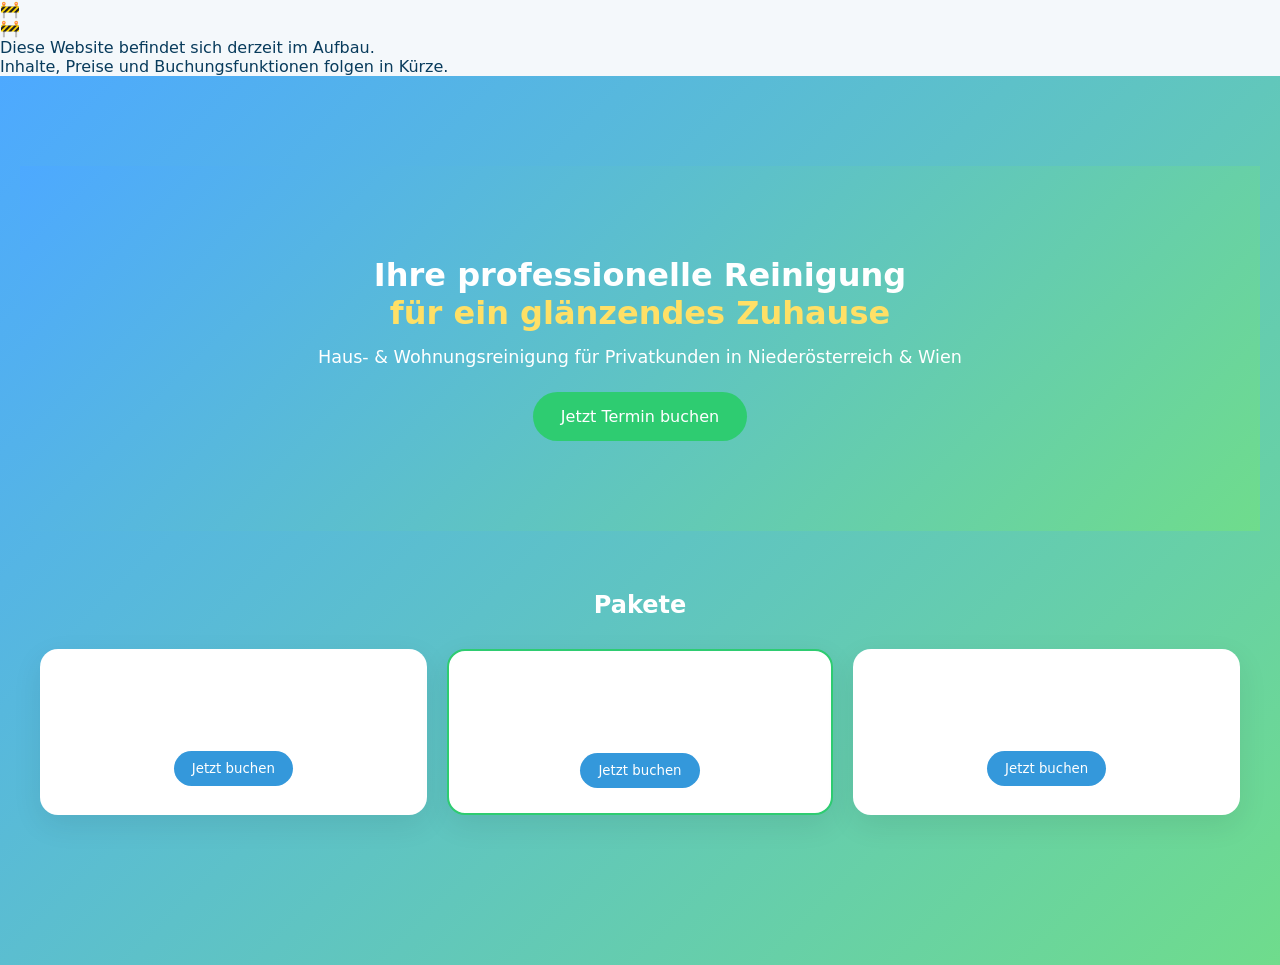
==== index.html @ d12c0590 "index.html aktualisieren" ====
<!DOCTYPE html>
<html lang="de">
<head>
  <meta charset="UTF-8" />
  <meta name="viewport" content="width=device-width, initial-scale=1.0" />
  <title>CleanNest Hausservice e.U.</title>
  <link rel="stylesheet" href="styles.css" />
</head>
<body>

  <div class="construction-wrap">
  <div class="construction-top">
    <div class="beacon">🚧</div>
    <div class="tape"></div>
    <div class="beacon">🚧</div>
  </div>

  <div class="construction-text">
    Diese Website befindet sich derzeit im Aufbau.<br>
    Inhalte, Preise und Buchungsfunktionen folgen in Kürze.
  </div>

  <div class="tape bottom"></div>
</div>

<header class="hero">
<header class="hero">
  <div class="hero-content">
    <h1>Ihre professionelle Reinigung<br><span>für ein glänzendes Zuhause</span></h1>
    <p>Haus- & Wohnungsreinigung für Privatkunden in Niederösterreich & Wien</p>
    <button class="cta" id="bookBtn">Jetzt Termin buchen</button>
  </div>
</header>

<section class="packages">
  <h2>Pakete</h2>

  <div class="package-grid">
    <div class="package-card">
      <h3>Einmalige Reinigung</h3>
      <div class="price">€79</div>
      <button>Jetzt buchen</button>
    </div>

    <div class="package-card highlight">
      <h3>Regelmäßige Reinigung</h3>
      <div class="price">ab €65 / Woche</div>
      <button>Jetzt buchen</button>
    </div>

    <div class="package-card">
      <h3>Intensive Reinigung</h3>
      <div class="price">€139</div>
      <button>Jetzt buchen</button>
    </div>
  </div>
</section>

<script src="app.js"></script>
</body>
</html>
---- styles.css ----
* {
  box-sizing: border-box;
  margin: 0;
  padding: 0;
  font-family: system-ui, -apple-system, BlinkMacSystemFont;
}

body {
  background: #f4f8fb;
  color: #083b5c;
}

.hero {
  background: linear-gradient(135deg, #4da9ff, #6fdc8c);
  padding: 90px 20px;
  text-align: center;
  color: white;
}

.hero h1 {
  font-size: 2rem;
  margin-bottom: 15px;
}

.hero h1 span {
  color: #ffe066;
}

.hero p {
  margin-bottom: 25px;
  font-size: 1.1rem;
}

.cta {
  background: #2ecc71;
  color: white;
  border: none;
  padding: 15px 28px;
  font-size: 1rem;
  border-radius: 30px;
}

.packages {
  padding: 60px 20px;
  text-align: center;
}

.package-grid {
  display: grid;
  grid-template-columns: repeat(auto-fit, minmax(220px, 1fr));
  gap: 20px;
  margin-top: 30px;
}

.package-card {
  background: white;
  border-radius: 18px;
  padding: 25px;
  box-shadow: 0 10px 30px rgba(0,0,0,0.08);
}

.package-card.highlight {
  border: 2px solid #2ecc71;
}

.price {
  font-size: 1.4rem;
  margin: 15px 0;
}

.package-card button {
  background: #3498db;
  color: white;
  border: none;
  padding: 10px 18px;
  border-radius: 20px;
}

.site-notice {
  background: #fff3cd;
  color: #856404;
  text-align: center;
  padding: 12px 16px;
  font-size: 14px;
  font-weight: 500;
}
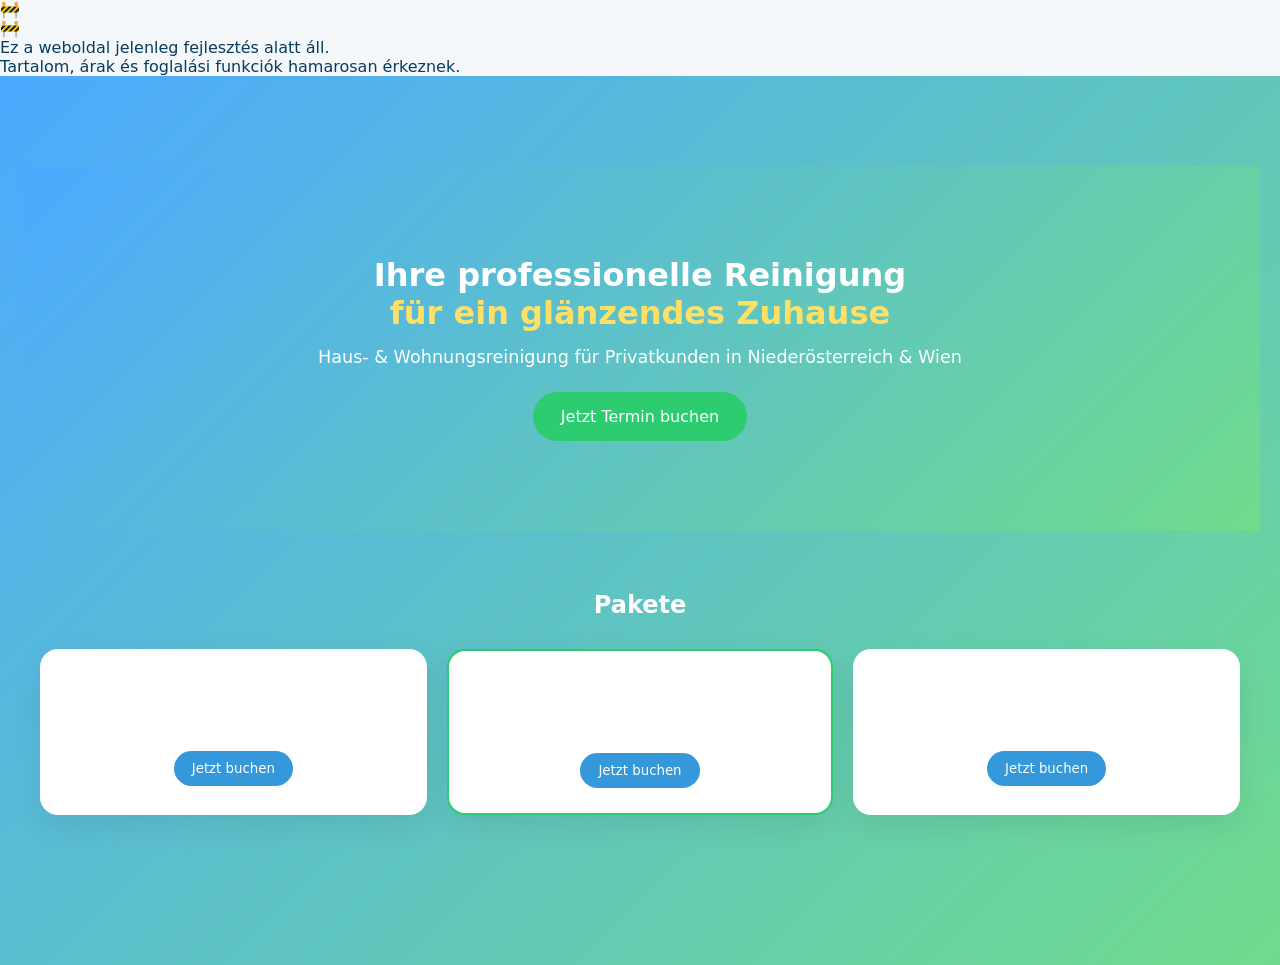
==== commit 4806a53a: "index.html aktualisieren" ====
--- a/index.html
+++ b/index.html
@@ -8,19 +8,19 @@
 </head>
 <body>
 
-  <div class="construction-wrap">
-  <div class="construction-top">
-    <div class="beacon">🚧</div>
-    <div class="tape"></div>
-    <div class="beacon">🚧</div>
+  <div class="cn-buildNotice" role="status" aria-live="polite">
+  <div class="cn-buildNoticeRow">
+    <div class="cn-beacon" aria-hidden="true">🚧</div>
+    <div class="cn-tape" aria-hidden="true"></div>
+    <div class="cn-beacon" aria-hidden="true">🚧</div>
   </div>
 
-  <div class="construction-text">
-    Diese Website befindet sich derzeit im Aufbau.<br>
-    Inhalte, Preise und Buchungsfunktionen folgen in Kürze.
+  <div class="cn-buildNoticeText">
+    Ez a weboldal jelenleg fejlesztés alatt áll.<br />
+    Tartalom, árak és foglalási funkciók hamarosan érkeznek.
   </div>
 
-  <div class="tape bottom"></div>
+  <div class="cn-tape cn-tapeBottom" aria-hidden="true"></div>
 </div>
 
 <header class="hero">
--- a/styles.css
+++ b/styles.css
@@ -76,11 +76,61 @@
   border-radius: 20px;
 }
 
-.site-notice {
-  background: #fff3cd;
-  color: #856404;
+.construction-wrap {
+  margin: 0;
+  padding: 16px 12px;
+  background: #fff8e1;
   text-align: center;
-  padding: 12px 16px;
-  font-size: 14px;
-  font-weight: 500;
+}
+
+.construction-top {
+  display: flex;
+  align-items: center;
+  gap: 12px;
+  justify-content: center;
+  margin-bottom: 8px;
+}
+
+.beacon {
+  width: 64px;
+  height: 64px;
+  border-radius: 50%;
+  background: #c40000;
+  display: flex;
+  align-items: center;
+  justify-content: center;
+  font-size: 30px;
+  animation: pulse 1.4s infinite;
+  box-shadow: 0 0 0 rgba(196,0,0,0.7);
+}
+
+@keyframes pulse {
+  0%   { box-shadow: 0 0 0 0 rgba(196,0,0,0.7); }
+  70%  { box-shadow: 0 0 0 18px rgba(196,0,0,0); }
+  100% { box-shadow: 0 0 0 0 rgba(196,0,0,0); }
+}
+
+.tape {
+  flex: 1;
+  height: 14px;
+  background: repeating-linear-gradient(
+    45deg,
+    #f5c400,
+    #f5c400 12px,
+    #000 12px,
+    #000 24px
+  );
+  border-radius: 4px;
+}
+
+.tape.bottom {
+  margin-top: 10px;
+}
+
+.construction-text {
+  font-size: 15px;
+  font-weight: 600;
+  color: #5a4a00;
+  line-height: 1.4;
+  margin: 6px 0;
 }
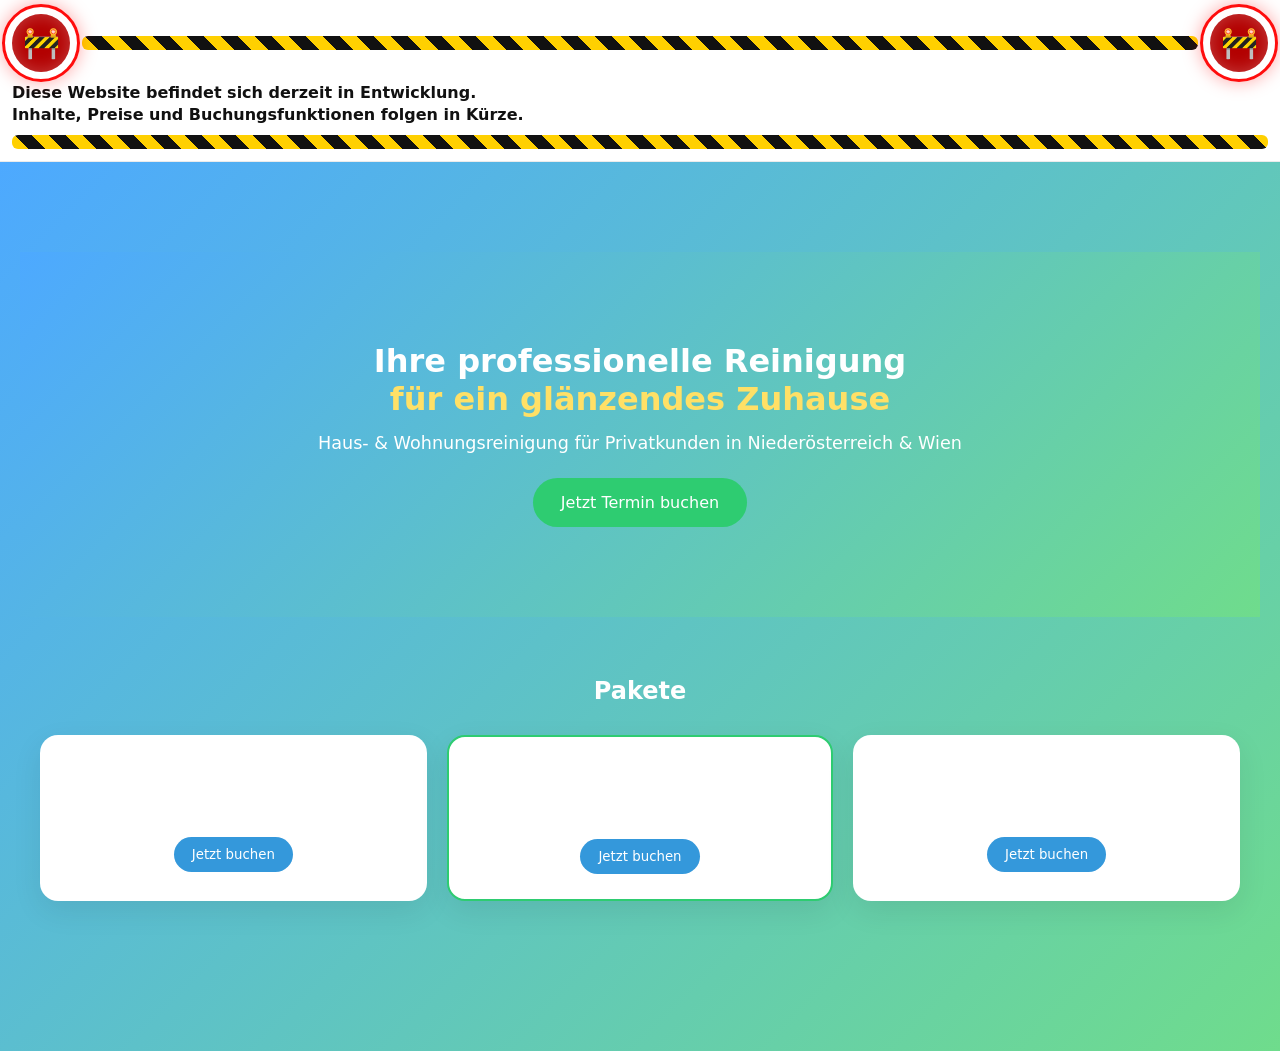
==== commit c83f7c5b: "index.html aktualisieren" ====
--- a/index.html
+++ b/index.html
@@ -16,8 +16,8 @@
   </div>
 
   <div class="cn-buildNoticeText">
-    Ez a weboldal jelenleg fejlesztés alatt áll.<br />
-    Tartalom, árak és foglalási funkciók hamarosan érkeznek.
+    Diese Website befindet sich derzeit in Entwicklung.<br />
+Inhalte, Preise und Buchungsfunktionen folgen in Kürze.
   </div>
 
   <div class="cn-tape cn-tapeBottom" aria-hidden="true"></div>
--- a/styles.css
+++ b/styles.css
@@ -76,61 +76,86 @@
   border-radius: 20px;
 }
 
-.construction-wrap {
-  margin: 0;
-  padding: 16px 12px;
-  background: #fff8e1;
-  text-align: center;
+.cn-buildNotice{
+  width: 100%;
+  padding: 14px 12px 12px;
+  background: #ffffff;
+  border-bottom: 1px solid rgba(0,0,0,.08);
 }
 
-.construction-top {
+.cn-buildNoticeRow{
   display: flex;
   align-items: center;
+  justify-content: space-between;
   gap: 12px;
-  justify-content: center;
-  margin-bottom: 8px;
+  width: 100%;
 }
 
-.beacon {
-  width: 64px;
-  height: 64px;
+.cn-beacon{
+  position: relative;
+  width: 58px;
+  height: 58px;
+  flex: 0 0 58px;
   border-radius: 50%;
-  background: #c40000;
+  background: #b30000;
   display: flex;
   align-items: center;
   justify-content: center;
   font-size: 30px;
-  animation: pulse 1.4s infinite;
-  box-shadow: 0 0 0 rgba(196,0,0,0.7);
+  line-height: 1;
 }
 
-@keyframes pulse {
-  0%   { box-shadow: 0 0 0 0 rgba(196,0,0,0.7); }
-  70%  { box-shadow: 0 0 0 18px rgba(196,0,0,0); }
-  100% { box-shadow: 0 0 0 0 rgba(196,0,0,0); }
+/* piros körbe-körbe villogó gyűrű (mindkét lámpán) */
+.cn-beacon::after{
+  content: "";
+  position: absolute;
+  inset: -10px;
+  border-radius: 999px;
+  border: 3px solid rgba(255, 0, 0, 0.95);
+  box-shadow:
+    0 0 0 0 rgba(255,0,0,.65),
+    0 0 18px rgba(255,0,0,.35);
+  animation: cnRingPulse 1.1s infinite;
 }
 
-.tape {
+/* kis extra ragyogás */
+.cn-beacon::before{
+  content: "";
+  position: absolute;
+  inset: 0;
+  border-radius: 999px;
+  box-shadow: inset 0 0 18px rgba(255,255,255,.25);
+  pointer-events: none;
+}
+
+@keyframes cnRingPulse{
+  0%   { transform: scale(0.88); opacity: 0.35; }
+  45%  { transform: scale(1.06); opacity: 1; }
+  100% { transform: scale(1.22); opacity: 0; }
+}
+
+.cn-tape{
   flex: 1;
   height: 14px;
+  border-radius: 6px;
   background: repeating-linear-gradient(
     45deg,
-    #f5c400,
-    #f5c400 12px,
-    #000 12px,
-    #000 24px
+    #ffd000,
+    #ffd000 12px,
+    #111 12px,
+    #111 24px
   );
-  border-radius: 4px;
 }
 
-.tape.bottom {
+.cn-tapeBottom{
   margin-top: 10px;
 }
 
-.construction-text {
-  font-size: 15px;
-  font-weight: 600;
-  color: #5a4a00;
-  line-height: 1.4;
-  margin: 6px 0;
+.cn-buildNoticeText{
+  margin-top: 10px;
+  text-align: left;
+  font-size: 16px;
+  font-weight: 700;
+  color: #111;
+  line-height: 1.35;
 }
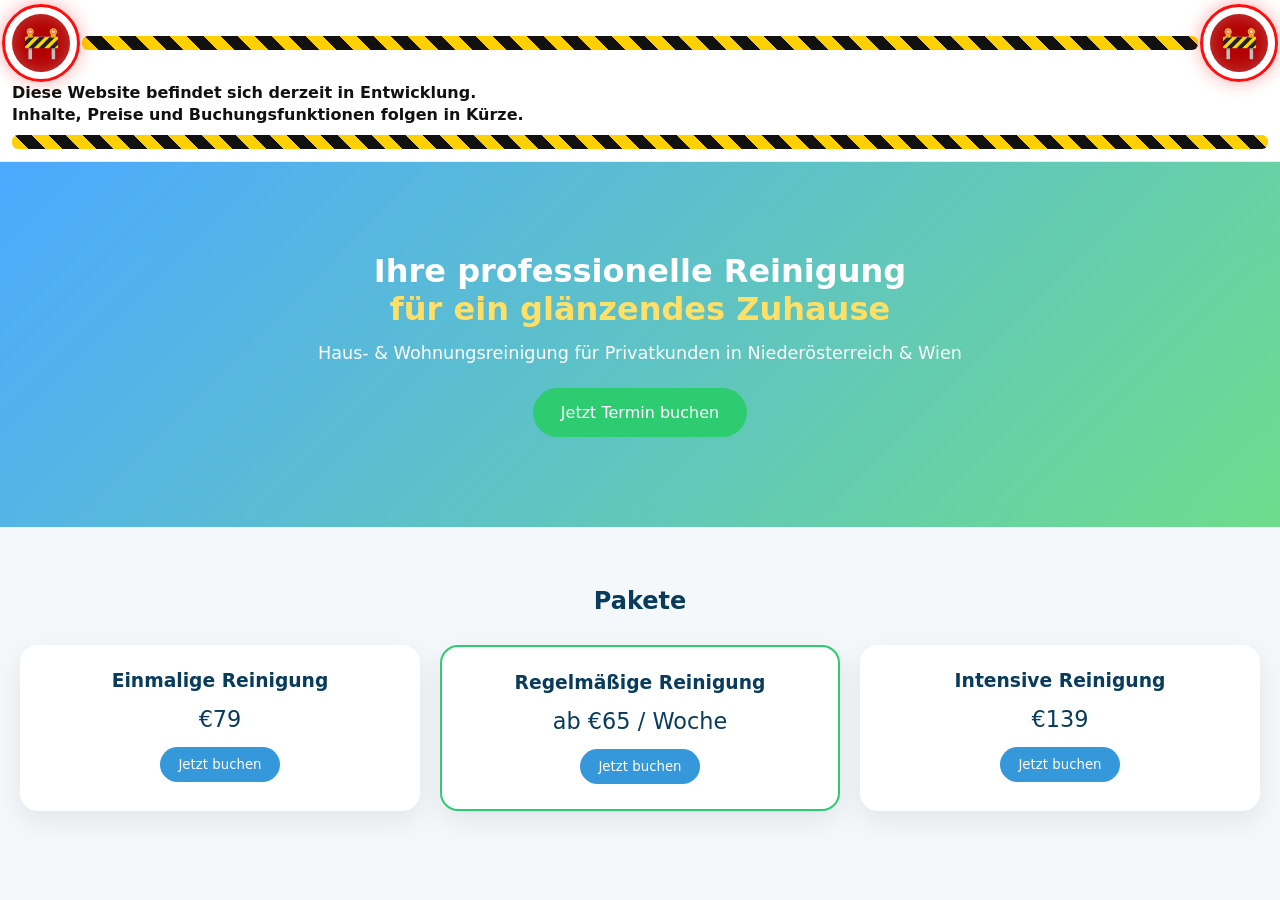
==== commit 2be18bba: "index.html aktualisieren" ====
--- a/index.html
+++ b/index.html
@@ -23,7 +23,6 @@
   <div class="cn-tape cn-tapeBottom" aria-hidden="true"></div>
 </div>
 
-<header class="hero">
 <header class="hero">
   <div class="hero-content">
     <h1>Ihre professionelle Reinigung<br><span>für ein glänzendes Zuhause</span></h1>
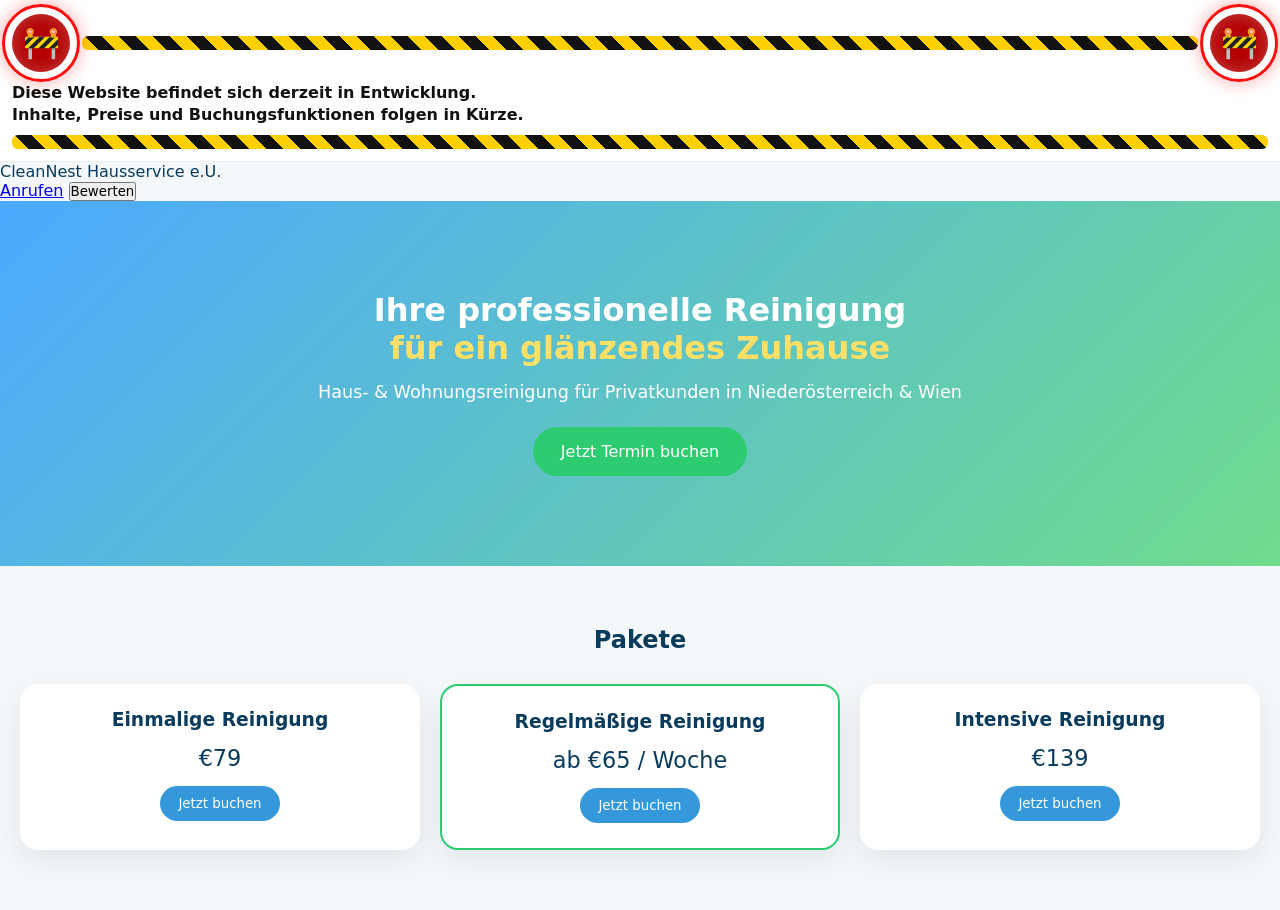
==== commit edf253eb: "index.html aktualisieren" ====
--- a/index.html
+++ b/index.html
@@ -1,3 +1,4 @@
+<!-- FILE: index.html (FULL REPLACE) -->
 <!DOCTYPE html>
 <html lang="de">
 <head>
@@ -9,52 +10,60 @@
 <body>
 
   <div class="cn-buildNotice" role="status" aria-live="polite">
-  <div class="cn-buildNoticeRow">
-    <div class="cn-beacon" aria-hidden="true">🚧</div>
-    <div class="cn-tape" aria-hidden="true"></div>
-    <div class="cn-beacon" aria-hidden="true">🚧</div>
+    <div class="cn-buildNoticeRow">
+      <div class="cn-beacon" aria-hidden="true">🚧</div>
+      <div class="cn-tape" aria-hidden="true"></div>
+      <div class="cn-beacon" aria-hidden="true">🚧</div>
+    </div>
+
+    <div class="cn-buildNoticeText">
+      Diese Website befindet sich derzeit in Entwicklung.<br />
+      Inhalte, Preise und Buchungsfunktionen folgen in Kürze.
+    </div>
+
+    <div class="cn-tape cn-tapeBottom" aria-hidden="true"></div>
   </div>
 
-  <div class="cn-buildNoticeText">
-    Diese Website befindet sich derzeit in Entwicklung.<br />
-Inhalte, Preise und Buchungsfunktionen folgen in Kürze.
+  <div class="topbar">
+    <div class="brand">CleanNest Hausservice e.U.</div>
+    <div class="topbar-actions">
+      <a class="topbar-phone" href="tel:+43XXXXXXXXXX" aria-label="Anrufen">Anrufen</a>
+      <button class="topbar-review" id="reviewBtn" type="button" aria-label="Bewerten">Bewerten</button>
+    </div>
   </div>
 
-  <div class="cn-tape cn-tapeBottom" aria-hidden="true"></div>
-</div>
+  <header class="hero">
+    <div class="hero-content">
+      <h1>Ihre professionelle Reinigung<br><span>für ein glänzendes Zuhause</span></h1>
+      <p>Haus- &amp; Wohnungsreinigung für Privatkunden in Niederösterreich &amp; Wien</p>
+      <button class="cta" id="bookBtn" type="button">Jetzt Termin buchen</button>
+    </div>
+  </header>
 
-<header class="hero">
-  <div class="hero-content">
-    <h1>Ihre professionelle Reinigung<br><span>für ein glänzendes Zuhause</span></h1>
-    <p>Haus- & Wohnungsreinigung für Privatkunden in Niederösterreich & Wien</p>
-    <button class="cta" id="bookBtn">Jetzt Termin buchen</button>
-  </div>
-</header>
+  <section class="packages">
+    <h2>Pakete</h2>
 
-<section class="packages">
-  <h2>Pakete</h2>
+    <div class="package-grid">
+      <div class="package-card">
+        <h3>Einmalige Reinigung</h3>
+        <div class="price">€79</div>
+        <button type="button">Jetzt buchen</button>
+      </div>
 
-  <div class="package-grid">
-    <div class="package-card">
-      <h3>Einmalige Reinigung</h3>
-      <div class="price">€79</div>
-      <button>Jetzt buchen</button>
+      <div class="package-card highlight">
+        <h3>Regelmäßige Reinigung</h3>
+        <div class="price">ab €65 / Woche</div>
+        <button type="button">Jetzt buchen</button>
+      </div>
+
+      <div class="package-card">
+        <h3>Intensive Reinigung</h3>
+        <div class="price">€139</div>
+        <button type="button">Jetzt buchen</button>
+      </div>
     </div>
+  </section>
 
-    <div class="package-card highlight">
-      <h3>Regelmäßige Reinigung</h3>
-      <div class="price">ab €65 / Woche</div>
-      <button>Jetzt buchen</button>
-    </div>
-
-    <div class="package-card">
-      <h3>Intensive Reinigung</h3>
-      <div class="price">€139</div>
-      <button>Jetzt buchen</button>
-    </div>
-  </div>
-</section>
-
-<script src="app.js"></script>
+  <script src="app.js"></script>
 </body>
 </html>
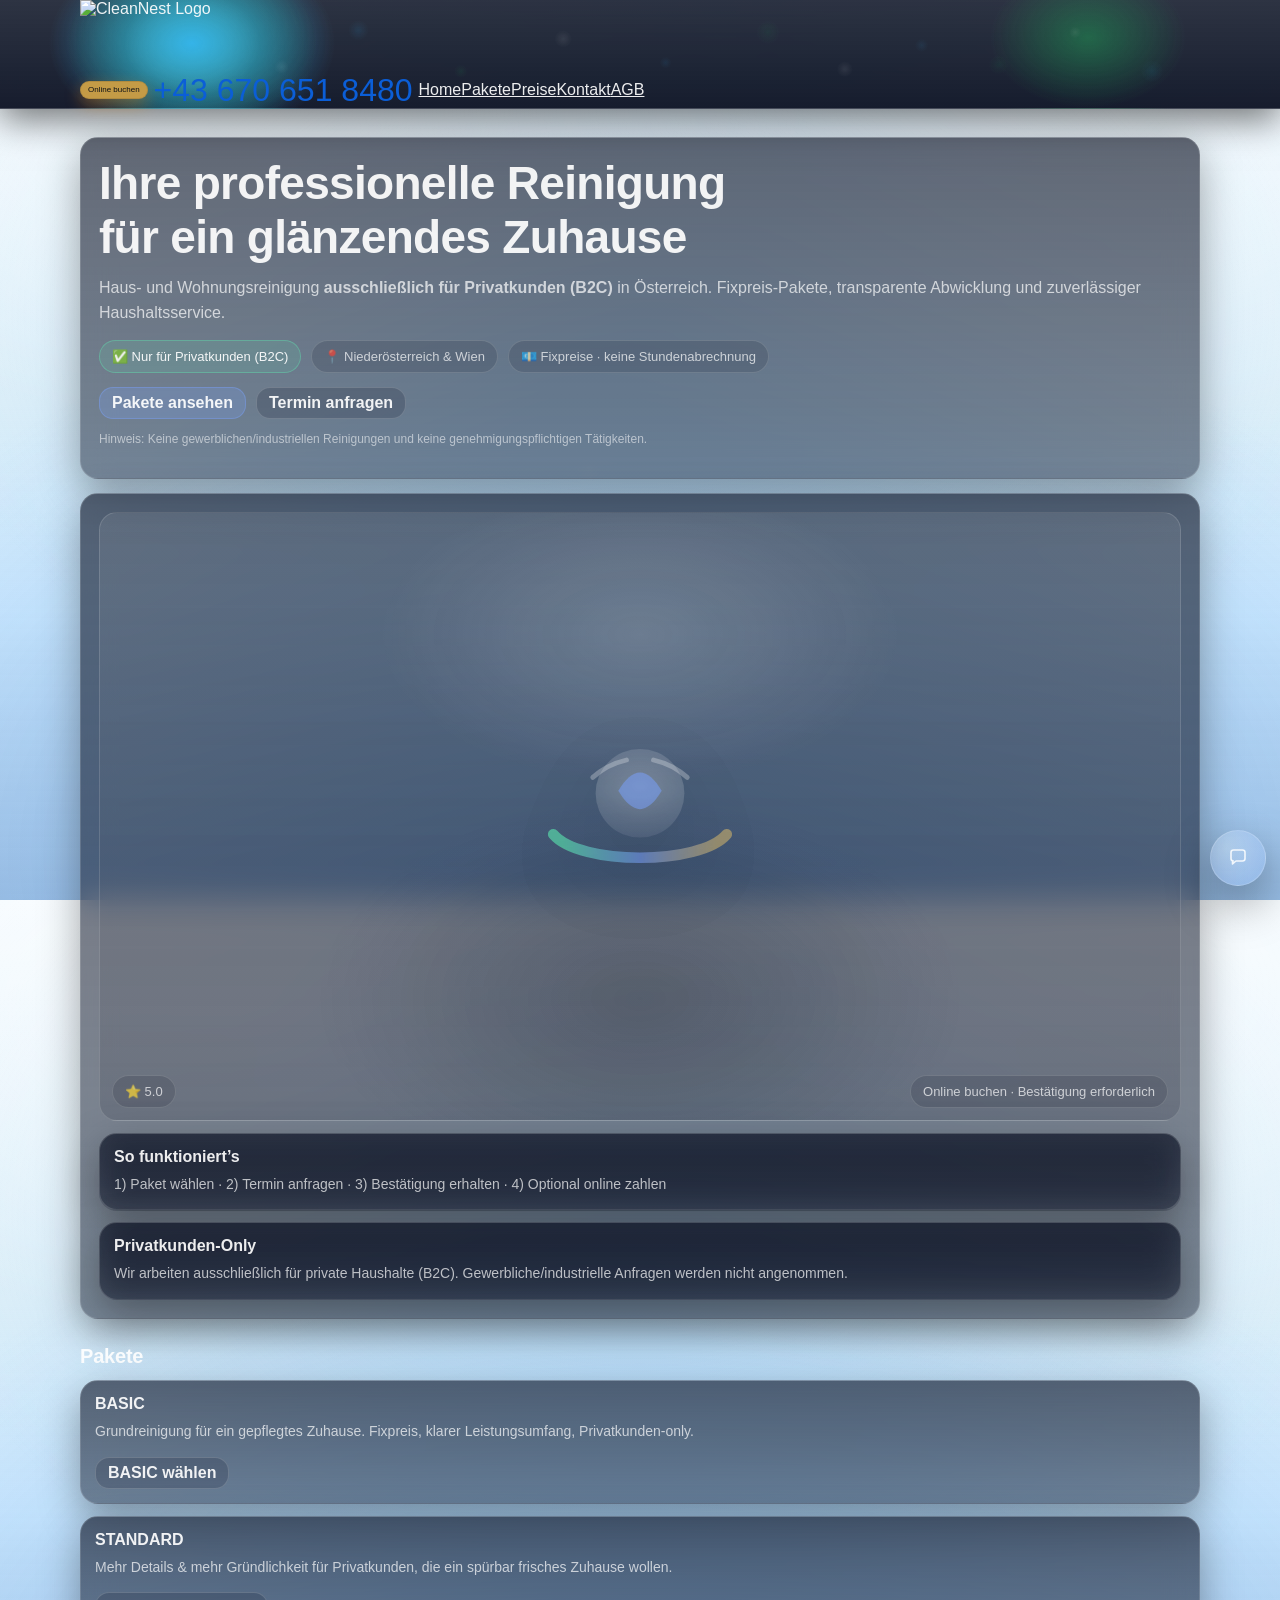
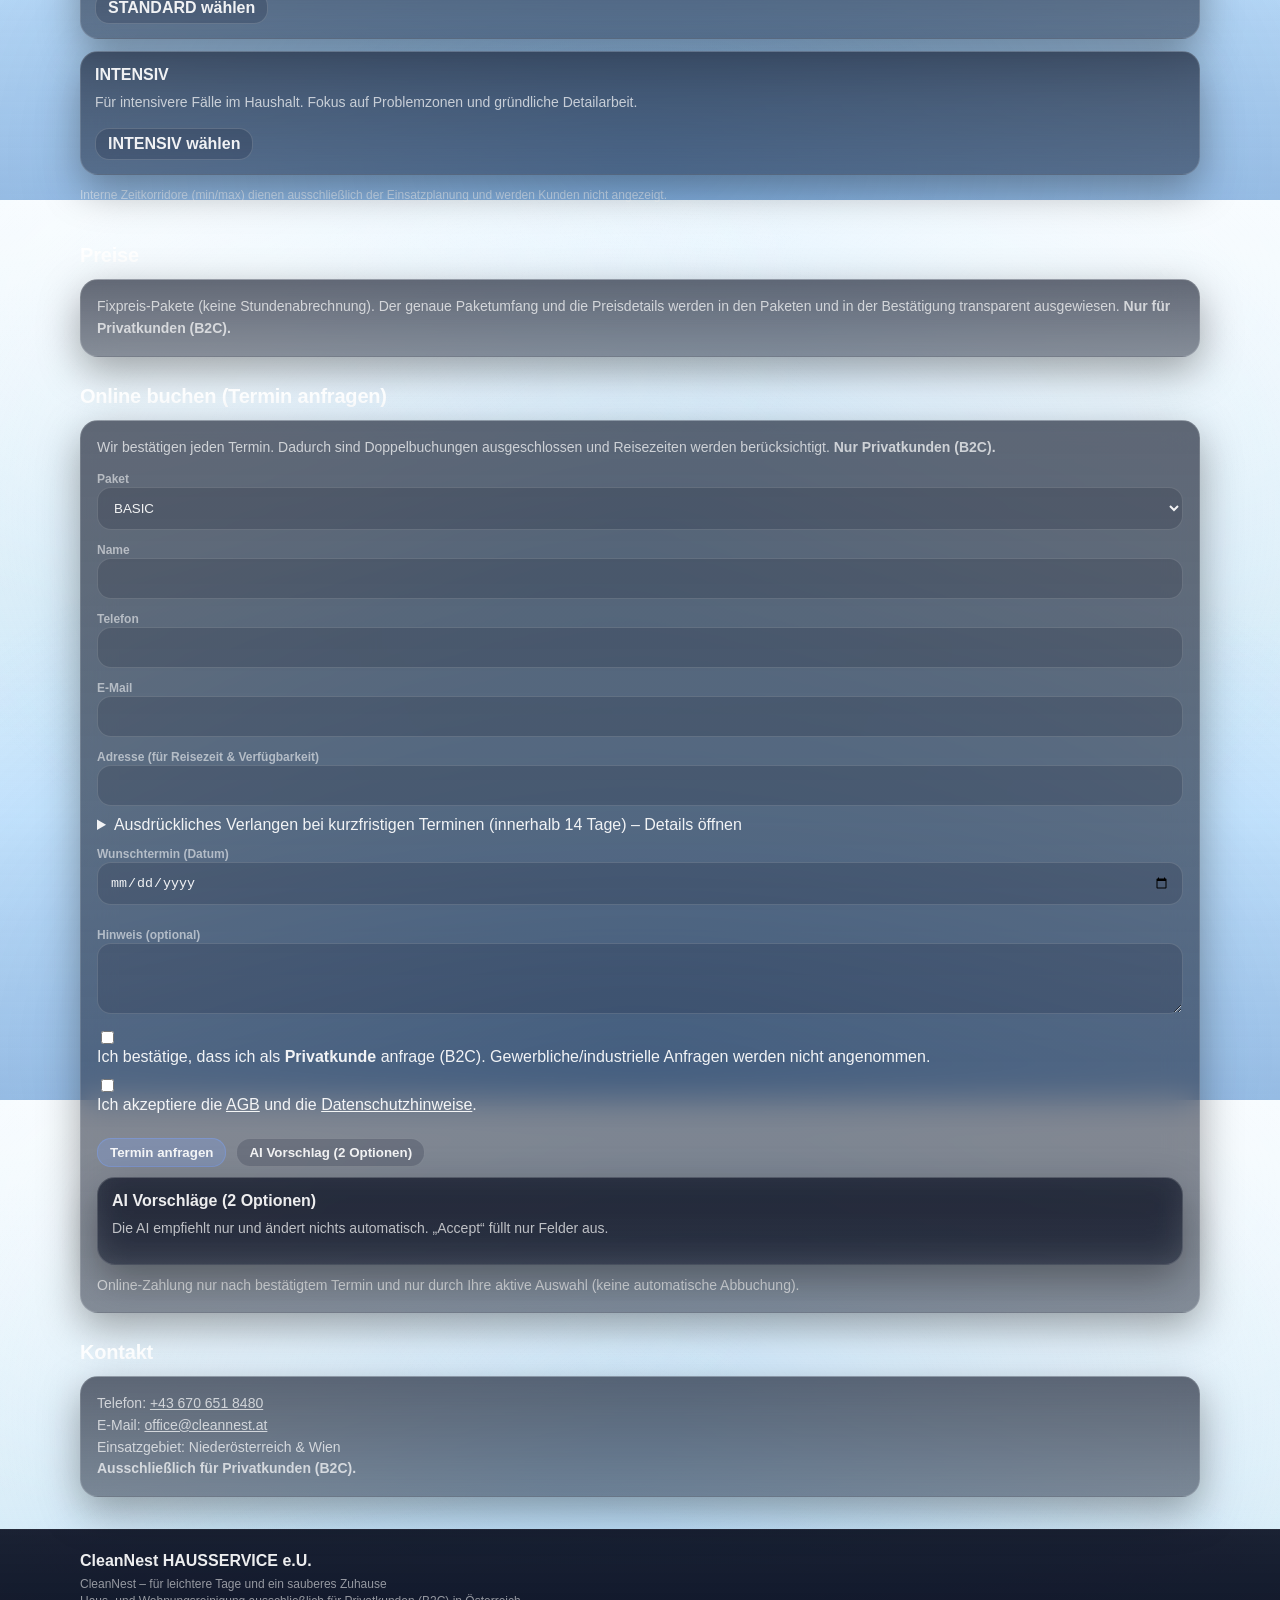
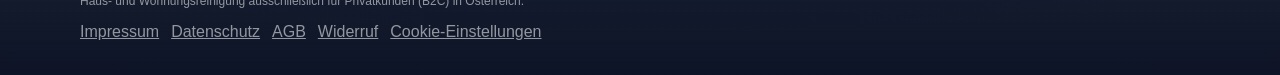
==== commit 9531462c: "index.html erstellen" ====
--- a/index.html
+++ b/index.html
@@ -1,69 +1,1099 @@
-<!-- FILE: index.html (FULL REPLACE) -->
-<!DOCTYPE html>
+<!doctype html>
 <html lang="de">
-<head>
-  <meta charset="UTF-8" />
-  <meta name="viewport" content="width=device-width, initial-scale=1.0" />
-  <title>CleanNest Hausservice e.U.</title>
-  <link rel="stylesheet" href="styles.css" />
-</head>
+  <head>
+  <script 
+  id="cookieyes" 
+  type="text/javascript" 
+  src="https://cdn-cookieyes.com/client_data/bb3beaa883611bba0b8f24974775c5d5/script.js">
+</script>
+
+
+    <meta charset="utf-8" />
+    <meta name="viewport" content="width=device-width, initial-scale=1, maximum-scale=1, user-scalable=no" />
+    <meta name="theme-color" content="#0a1022" />
+    <meta name="color-scheme" content="dark light" />
+
+    <title>CleanNest HAUSSERVICE e.U. – für leichtere Tage und ein sauberes Zuhause</title>
+    <meta
+      name="description"
+      content="CleanNest – professionelle Haus-/Wohnungs-Reinigung ausschließlich für Privatkunden (B2C) in    Österreich. Fixpreis-Pakete, transparente Abwicklung und zuverlässiger Haushaltsservice."
+    />
+
+    <link rel="stylesheet" href="/css/scheduler.css">
+    <!-- Replace these with your real assets -->
+    <link rel="icon" href="/assets/brand/favicon.png" />
+    <link rel="apple-touch-icon" href="/assets/brand/apple-touch-icon.png" />
+    <link rel="stylesheet" href="/css/ui.css?v=1">
+
+<style>
+  :root{
+    /* ===== SKY (kártyán kívüli háttér) ===== */
+    --sky0:#dceef8;   /* alsó világoskék */
+    --sky1:#f5fbff;   /* felső majdnem fehér */
+    --sky2:#9fd4ff;   /* közép kék */
+    --sky3:#2d78c8;   /* mélyebb kék */
+
+    /* ===== TEXT ===== */
+    --tx:rgba(255,255,255,.92);
+    --dim:rgba(255,255,255,.70);
+    --muted:rgba(255,255,255,.55);
+
+    /* ===== CARDS (VISSZA SÖTÉTRE) ===== */
+    --card-glass: rgba(10,16,34,.46);
+    --card-glass2:rgba(10,16,34,.62);
+    --card-brd:rgba(255,255,255,.14);
+
+    /* ===== ACCENTS ===== */
+    --accent:rgba(122,162,255,.95);
+    --good:rgba(93,255,184,.95);
+    --warn:rgba(255,209,102,.95);
+    --bad:rgba(255,107,107,.95);
+
+    --r:18px;
+    --shadow: 0 14px 40px rgba(0,0,0,.35);
+  }
+
+  *{ box-sizing:border-box; }
+  html,body{ height:100%; }
+
+  body{
+    margin:0;
+    color:var(--tx);
+    font-family:-apple-system,BlinkMacSystemFont,"Segoe UI",Roboto,Inter,Helvetica,Arial,sans-serif;
+
+    /* ===== ÉGBOLT (kártyán kívül) ===== */
+    background:
+      radial-gradient(900px 520px at 20% 12%, rgba(255,255,255,.55), transparent 62%),
+      radial-gradient(1100px 620px at 80% 10%, rgba(255,255,255,.42), transparent 64%),
+      radial-gradient(1200px 780px at 50% 35%, rgba(159,212,255,.45), transparent 60%),
+      radial-gradient(1400px 900px at 50% 95%, rgba(45,120,200,.30), transparent 65%),
+      linear-gradient(180deg, var(--sky1) 0%, var(--sky0) 45%, rgba(159,212,255,.55) 68%, rgba(45,120,200,.45) 100%);
+
+    overflow-x:hidden;
+    position:relative;
+  }
+
+  /* ===== Buborékok: csak háttérre (nem kártyára) ===== */
+  body::before{
+    content:"";
+    position:fixed;
+    inset:0;
+    pointer-events:none;
+    z-index:0;
+
+    background:
+      radial-gradient(12px 12px at 12% 22%, rgba(255,255,255,.18), transparent 62%),
+      radial-gradient(18px 18px at 22% 44%, rgba(255,255,255,.16), transparent 62%),
+      radial-gradient(10px 10px at 34% 28%, rgba(255,255,255,.14), transparent 62%),
+      radial-gradient(22px 22px at 46% 52%, rgba(255,255,255,.16), transparent 62%),
+      radial-gradient(14px 14px at 58% 34%, rgba(255,255,255,.14), transparent 62%),
+      radial-gradient(26px 26px at 70% 58%, rgba(255,255,255,.16), transparent 62%),
+      radial-gradient(16px 16px at 82% 30%, rgba(255,255,255,.14), transparent 62%),
+      radial-gradient(20px 20px at 88% 48%, rgba(255,255,255,.15), transparent 62%),
+      radial-gradient(12px 12px at 18% 78%, rgba(255,255,255,.12), transparent 62%),
+      radial-gradient(24px 24px at 74% 82%, rgba(255,255,255,.12), transparent 62%);
+    opacity:.9;
+  }
+
+  /* Oldal tartalom mindig a buborék réteg fölött */
+  .wrap{ width:min(1120px, calc(100% - 32px)); margin:0 auto; position:relative; z-index:1; }
+  a{ color:inherit; }
+
+  /* ===== Glass helpers (KÁRTYÁK SÖTÉTEK) ===== */
+  .glass{
+    background: linear-gradient(180deg, var(--card-glass2), var(--card-glass));
+    border:1px solid var(--card-brd);
+    border-radius: var(--r);
+    backdrop-filter: blur(16px);
+    -webkit-backdrop-filter: blur(16px);
+    box-shadow: var(--shadow);
+    position:relative;
+    z-index:1;
+  }
+
+  .btn{
+    appearance:none;
+    border:1px solid rgba(255,255,255,.16);
+    background: rgba(10,16,34,.18);
+    color:var(--tx);
+    border-radius:14px;
+    padding:6px 12px;
+    font-weight:800;
+    text-decoration:none;
+    display:inline-flex;
+    align-items:center;
+    gap:8px;
+    cursor:pointer;
+  }
+  .btn.primary{
+    background: rgba(122,162,255,.22);
+    border-color: rgba(122,162,255,.38);
+  }
+  .btn.ghost{
+    background: rgba(10,16,34,.14);
+    border-color: rgba(255,255,255,.14);
+  }
+
+  .pill{
+    display:inline-flex;
+    gap:8px;
+    align-items:center;
+    padding:8px 12px;
+    border-radius:999px;
+    border:1px solid rgba(255,255,255,.14);
+    background: rgba(10,16,34,.14);
+    font-size:13px;
+    color:var(--dim);
+    white-space:nowrap;
+  }
+  .pill.strong{
+    color:var(--tx);
+    border-color: rgba(93,255,184,.30);
+    background: rgba(93,255,184,.10);
+  }
+
+  /* Hero */
+  section.hero{ padding:28px 0 12px; }
+  .heroGrid{ display:grid; grid-template-columns: 1fr; gap:14px; }
+  .heroMain{ padding:18px; }
+  .heroSide{ padding:18px; }
+  h1{ margin:0; font-size: clamp(28px, 4.4vw, 46px); letter-spacing:-.7px; }
+  .lead{ margin:12px 0 0; color:var(--dim); font-size:16px; line-height:1.55; }
+  .badgeRow{ display:flex; flex-wrap:wrap; gap:10px; margin-top:14px; }
+  .ctaRow{ display:flex; flex-wrap:wrap; gap:10px; margin-top:14px; }
+
+  /* Big brand orb (no people) */
+  .brandOrb{
+    position:relative;
+    width:100%;
+    aspect-ratio: 16 / 9;
+    border-radius: var(--r);
+    overflow:hidden;
+    border:1px solid rgba(255,255,255,.14);
+    background:
+      radial-gradient(420px 240px at 50% 20%, rgba(255,255,255,.14), transparent 62%),
+      radial-gradient(520px 320px at 50% 80%, rgba(10,16,34,.22), transparent 62%),
+      linear-gradient(180deg, rgba(255,255,255,.08), rgba(10,16,34,.14));
+  }
+  .orbInner{ position:absolute; inset:0; display:flex; align-items:center; justify-content:center; transform: translateY(-6px); }
+  .orbLogo{ width:min(270px, 70%); height:auto; filter: drop-shadow(0 18px 44px rgba(0,0,0,.35)); opacity:.95; }
+  .orbHint{ position:absolute; left:12px; right:12px; bottom:12px; display:flex; justify-content:space-between; gap:10px; flex-wrap:wrap; }
+
+  /* Sections */
+  section.block{ padding:14px 0; }
+  .h2{ margin:0 0 12px; font-size:20px; letter-spacing:-.2px; }
+  .grid3{ display:grid; grid-template-columns: 1fr; gap:12px; }
+  .card{ padding:14px; }
+  .card h3{ margin:0 0 8px; font-size:16px; }
+  .card p{ margin:0; color:var(--dim); font-size:14px; line-height:1.55; }
+  .note{ color:var(--muted); font-size:12px; line-height:1.45; }
+
+  /* Booking */
+  form label{ display:block; }
+  .field{
+    width:100%;
+    padding:12px;
+    border-radius:14px;
+    border:1px solid rgba(255,255,255,.14);
+    background: rgba(10,16,34,.16);
+    color:var(--tx);
+    outline:none;
+  }
+  .field:focus{ border-color: rgba(122,162,255,.45); box-shadow: 0 0 0 3px rgba(122,162,255,.14); }
+  .formGrid{ display:grid; grid-template-columns: 1fr; gap:10px; }
+
+  /* Footer */
+  footer{ margin-top:18px; padding:22px 0 34px; border-top:1px solid rgba(255,255,255,.10); }
+  .footGrid{ display:grid; grid-template-columns: 1fr; gap:12px; }
+  .legalLinks{ display:flex; flex-wrap:wrap; gap:12px; color:var(--muted); }
+  .legalLinks a{ color:var(--muted); text-decoration: underline; }
+
+         /* Chat orb */
+.chatOrb{
+  position:fixed;
+  right:14px;
+  bottom:14px;
+  width:56px;
+  height:56px;
+  border-radius:999px;
+  border:1px solid rgba(255,255,255,.18);
+  background: radial-gradient(circle at 30% 30%, rgba(255,255,255,.22), rgba(122,162,255,.18));
+  box-shadow: 0 18px 46px rgba(0,0,0,.38);
+  display:flex;
+  align-items:center;
+  justify-content:center;
+  z-index:80;
+  cursor:pointer;
+}
+.chatOrb svg{ opacity:.95; }
+.chatSheetScrim{
+  position:fixed; inset:0;
+  background: rgba(0,0,0,.55);
+  backdrop-filter: blur(10px);
+  -webkit-backdrop-filter: blur(10px);
+  display:none;
+  z-index:85;
+}
+.chatSheet{
+  position:fixed;
+  left:12px; right:12px; bottom:12px;
+  height:min(70vh, 560px);
+  display:none;
+  z-index:90;
+  padding:12px;
+}
+.chatHead{
+  display:flex; justify-content:space-between; align-items:center;
+  gap:10px; padding:10px 10px 12px;
+}
+.chatTitle{ font-weight:900; }
+.chatBody{
+  height: calc(100% - 56px);
+  display:flex; flex-direction:column;
+  gap:10px;
+  padding:0 10px 10px;
+}
+.chatLog{
+  flex:1;
+  overflow:auto;
+  border:1px solid rgba(255,255,255,.10);
+  border-radius:16px;
+  background: rgba(255,255,255,.04);
+  padding:10px;
+}
+.msg{ margin:0 0 8px; color:var(--dim); font-size:13px; line-height:1.45; }
+.chatInputRow{ display:flex; gap:10px; }
+.chatInputRow input{ flex:1; }
+
+  /* ===== TOPBAR (BAL LOGO + KÖZÉP IKON + JOBB TELEFON + ONLINE BUCHEN) ===== */
+header.topbar{
+position: sticky;
+top: 0;
+z-index: 50;
+border-bottom: 1px solid rgba(0,0,0,.08);
+background:
+radial-gradient(1200px 500px at 50% -20%, rgba(255,255,255,.85), transparent 60%),
+radial-gradient(900px 420px at 15% 20%, rgba(230,244,255,.95), transparent 60%),
+radial-gradient(900px 420px at 85% 15%, rgba(200,232,250,.90), transparent 60%),
+linear-gradient(180deg, #F5FBFF 0%, #D7ECF8 55%, #B9D9EE 100%);
+backdrop-filter: none;
+-webkit-backdrop-filter: none;
+box-shadow:
+0 14px 30px rgba(0,0,0,.18),
+0 4px 8px rgba(0,0,0,.08);
+}
+
+header.topbar .topbarWrap{
+width:100%;
+margin:0;
+padding: 2px 0 2px 2px;
+}
+
+.toprow{
+position: relative;
+height: 72px;
+padding: 10px 0;
+isolation: isolate;
+display: flex;
+align-items: center;
+}
+
+.brand{
+position: absolute;
+left: -16px;
+top: 50%;
+transform: translateY(-50%);
+z-index: 6;
+display: inline-flex;
+align-items: center;
+text-decoration: none;
+min-width: 0;
+}
+
+@media (min-width: 900px){
+  header.topbar .topbarWrap{
+    width:min(1120px, calc(100% - 32px));
+    margin:0 auto;
+    padding: 2px 0;
+  }
+  .brand{
+    left: 0;
+  }
+}
+
+.brandLogoSmall{
+height: clamp(65px, 10vw, 76px);
+width: auto;
+display: block;
+}
+
+.heroBanner{
+position: absolute;
+left: 50%;
+transform: translateX(-50%);
+top: -38px;
+width: clamp(220px, 42vw, 420px);
+height: auto;
+pointer-events: none;
+z-index: 4;
+}
+
+header.topbar .actions{
+position: relative;
+margin-left:auto;
+display:inline-flex;
+align-items:center;
+gap:6px;
+white-space:nowrap;
+}
+
+.phoneLink{
+display: inline-flex;
+align-items: center;
+gap: 8px;
+text-decoration: none;
+white-space: nowrap;
+}
+
+header.topbar .phoneNum{
+color:#0B5ED7;
+font-weight:400;
+letter-spacing:0;
+font-size:32px;
+line-height:1;
+}
+
+header.topbar .btn.primary.topbarCta{
+background:#C49B46;
+color:#0f1216;
+border:1px solid rgba(0,0,0,.10);
+box-shadow: 0 6px 16px rgba(255,140,0,.35);
+height:18px;
+padding:0 7px;
+border-radius: 10px;
+font-size: 8px;
+font-weight: 400;
+line-height: 1;
+}
+
+@media (max-width:420px){
+.heroBanner{
+width: 220px;
+max-width: 100%;
+top: -32px;
+}
+
+header.topbar .actions{
+display: grid;
+gap: 4px;
+align-items: start;
+justify-items: start;
+transform: translateY(6px);
+z-index: 10;
+}
+
+header.topbar .btn.primary.topbarCta{
+  align-self: start;
+  justify-self: end;
+  width: max-content;
+}
+
+header.topbar .phoneNum{
+font-size: 14px;
+font-weight: 500;
+}
+
+.brandLogoSmall{
+height: 107px;
+margin-left: 8px; 
+}
+
+/* ===== MOBILE: MENU LEFT + ACTIONS DOWN TOGETHER ===== */
+header.topbar .actions{
+position:absolute;
+right:12px;
+bottom:10px;
+margin-left:0;
+}
+
+#cnHamb{
+position:absolute;
+right:20px;
+bottom:43px;
+}
+}
+
+/* ===== MOBILE MENU OVERLAY (FIXED) ===== */
+.mobileMenuScrim{
+  position: fixed;
+  inset: 0;
+  display: none;
+  z-index: 120;
+  background: rgba(0,0,0,.55);
+  backdrop-filter: blur(10px);
+  -webkit-backdrop-filter: blur(10px);
+}
+
+.mobileMenu{
+  position: fixed;
+  left: 12px;
+  right: 12px;
+  top: 88px;                 /* header alatt */
+  max-height: calc(100vh - 110px);
+  overflow: auto;
+  display: none;
+  z-index: 130;
+}
+
+.mobileMenu .row{
+  display: grid;
+  gap: 10px;
+}
+
+.mobileMenu a{
+  display: flex;
+  align-items: center;
+  justify-content: space-between;
+  padding: 12px 12px;
+  border-radius: 14px;
+  text-decoration: none;
+  border: 1px solid rgba(255,255,255,.12);
+  background: rgba(10,16,34,.14);
+}
+       /* ===== VISUAL DARKEN PATCH ===== */
+ header.topbar{
+  background:
+    radial-gradient(220px 150px at 15% 40%, rgba(52,183,255,.85), transparent 65%),
+    radial-gradient(180px 130px at 15% 40%, rgba(31,174,91,.70), transparent 70%),
+    radial-gradient(90px 70px at 15% 40%, rgba(255,255,255,.35), transparent 75%),
+
+    radial-gradient(10px 10px at 22% 62%, rgba(255,255,255,.10), transparent 70%),
+    radial-gradient(14px 14px at 28% 28%, rgba(52,183,255,.10), transparent 72%),
+    radial-gradient(9px 9px at 36% 66%, rgba(31,174,91,.09), transparent 72%),
+    radial-gradient(12px 12px at 44% 36%, rgba(255,255,255,.08), transparent 72%),
+    radial-gradient(8px 8px at 52% 58%, rgba(52,183,255,.08), transparent 72%),
+    radial-gradient(16px 16px at 60% 30%, rgba(31,174,91,.08), transparent 74%),
+    radial-gradient(11px 11px at 66% 64%, rgba(255,255,255,.08), transparent 72%),
+    radial-gradient(9px 9px at 72% 42%, rgba(52,183,255,.08), transparent 72%),
+    radial-gradient(13px 13px at 78% 60%, rgba(31,174,91,.08), transparent 74%),
+    radial-gradient(8px 8px at 84% 30%, rgba(255,255,255,.07), transparent 72%),
+    radial-gradient(15px 15px at 90% 66%, rgba(52,183,255,.07), transparent 74%),
+
+    radial-gradient(140px 100px at 85% 35%, rgba(31,174,91,.45), transparent 70%),
+    linear-gradient(180deg, rgba(10,16,34,.85), rgba(10,16,34,.95));
+
+  backdrop-filter: blur(14px) saturate(140%);
+  -webkit-backdrop-filter: blur(14px) saturate(140%);
+  border-bottom: 1px solid rgba(255,255,255,.12);
+  box-shadow: 0 10px 35px rgba(0,0,0,.55);
+}
+
+footer{
+  background: linear-gradient(
+    to bottom,
+    rgba(10,16,34,.92),
+    rgba(10,16,34,.98)
+  );
+}
+
+/* subtle attention effect – phone only */
+header.topbar .phoneNum{
+  animation: phoneBreath 3.2s ease-in-out infinite;
+}
+
+@keyframes phoneBreath{
+  0%   { opacity: .65; }
+  50%  { opacity: 1; }
+  100% { opacity: .65; }
+}
+
+nav.desktopNav{ display:none; }
+
+@media (min-width: 900px){
+
+  /* DESKTOP: header ugyanarra a középső konténerre zár, mint .wrap */
+  header.topbar .topbarWrap{
+    width:min(1120px, calc(100% - 32px));
+    margin:0 auto;
+    padding: 2px 0;
+    position: relative;
+  }
+
+  /* desktopon ne lógjon ki a logo */
+  .brand{ left: 0; }
+
+  /* desktop nav látszik, hamburger eltűnik */
+  nav.desktopNav{ display:flex; }
+  .hamb{ display:none; }
+
+  /* PC-n is mobil-tükör (1 oszlop) */
+  .heroGrid{ grid-template-columns: 1fr; }
+  .grid3{ grid-template-columns: 1fr; }
+  .footGrid{ grid-template-columns: 1fr; align-items:start; }
+}
+
+html{ scroll-behavior:smooth; }
+
+</style>
+   </head>
+
 <body>
-
-  <div class="cn-buildNotice" role="status" aria-live="polite">
-    <div class="cn-buildNoticeRow">
-      <div class="cn-beacon" aria-hidden="true">🚧</div>
-      <div class="cn-tape" aria-hidden="true"></div>
-      <div class="cn-beacon" aria-hidden="true">🚧</div>
+  <header class="topbar">
+    <div class="topbarWrap">
+      <div class="toprow">
+        <!-- BAL: feliratos logo (nagyobb) -->
+        <a class="brand" href="#home" aria-label="CleanNest Startseite">
+          <img src="/assets/brand/logo.png" class="brandLogoSmall" alt="CleanNest Logo" />
+        </a>
+          <button class="btn hamb" id="cnHamb" type="button" aria-label="Menü öffnen">
+            Menü
+          </button>
+        </div>
+        
+        <!-- KÖZÉP: nagy ikon (felirat nélkül) -->
+        <img src="/assets/brand/logo-icon.png" class="heroBanner" alt="CleanNest Icon" />
+
+        <!-- JOBB: telefonszám (ikon nélkül, kék) + Online buchen + hamburger -->
+        <div class="actions">
+        
+         <a class="btn primary topbarCta" href="#buchung" aria-label="Online buchen">
+           Online buchen
+         </a>
+       
+             <a class="phoneLink" href="tel:+436706518480" aria-label="Telefon">
+          <span class="phoneNum">+43 670 651 8480</span>
+          </a>
+          
+        <nav class="desktopNav" aria-label="Hauptnavigation">
+        <a href="#home">Home</a>
+        <a href="#pakete">Pakete</a>
+        <a href="#preise">Preise</a>
+        <a href="#kontakt">Kontakt</a>
+        <a href="/agb.html">AGB</a>
+      </nav>
+        </div>
+     </div>
+  </header>
+
+ 
+     <!-- Mobile Menu -->
+  <div class="mobileMenuScrim" id="cnMenuScrim"></div>
+  <div class="mobileMenu glass" id="cnMenu" role="dialog" aria-label="Menü">
+    <div class="row">
+      <a href="#home" data-closemenu="1">Home <span style="opacity:.7">›</span></a>
+      <a href="#pakete" data-closemenu="1">Pakete <span style="opacity:.7">›</span></a>
+      <a href="#preise" data-closemenu="1">Preise <span style="opacity:.7">›</span></a>
+      <a href="#kontakt" data-closemenu="1">Kontakt <span style="opacity:.7">›</span></a>
+      <a href="/impressum.html">Impressum <span style="opacity:.7">›</span></a>
+      <a href="/datenschutz.html">Datenschutz <span style="opacity:.7">›</span></a>
+      <a href="/agb.html">AGB <span style="opacity:.7">›</span></a>
     </div>
-
-    <div class="cn-buildNoticeText">
-      Diese Website befindet sich derzeit in Entwicklung.<br />
-      Inhalte, Preise und Buchungsfunktionen folgen in Kürze.
+    <div style="height:10px"></div>
+    <button class="btn" id="cnMenuClose" type="button" style="width:100%; justify-content:center;">Schließen</button>
+  </div>
+
+     <main id="home">
+    <section class="hero">
+      <div class="wrap">
+        <div class="heroGrid">
+          <div class="heroMain glass">
+            <h1>Ihre professionelle Reinigung<br/>für ein glänzendes Zuhause</h1>
+            <p class="lead">
+              Haus- und Wohnungsreinigung <strong>ausschließlich für Privatkunden (B2C)</strong> in Österreich.
+              Fixpreis-Pakete, transparente Abwicklung und zuverlässiger Haushaltsservice.
+            </p>
+
+            <div class="badgeRow" aria-label="Hinweise">
+              <span class="pill strong">✅ Nur für Privatkunden (B2C)</span>
+              <span class="pill">📍 Niederösterreich &amp; Wien</span>
+              <span class="pill">💶 Fixpreise · keine Stundenabrechnung</span>
+            </div>
+
+            <div class="ctaRow">
+              <a class="btn primary" href="#pakete">Pakete ansehen</a>
+              <a class="btn" href="#buchung">Termin anfragen</a>
+            </div>
+
+            <p class="note" style="margin-top:12px;">
+              Hinweis: Keine gewerblichen/industriellen Reinigungen und keine genehmigungspflichtigen Tätigkeiten.
+            </p>
+          </div>
+
+          <aside class="heroSide glass" aria-label="Brand-Bereich">
+            <div class="brandOrb" aria-label="CleanNest Symbol">
+              <div class="orbInner">
+                <!-- NO PEOPLE. Replace with an abstract package/brand SVG if desired -->
+                <svg class="orbLogo" viewBox="0 0 560 320" fill="none" xmlns="http://www.w3.org/2000/svg" aria-hidden="true">
+                  <defs>
+                    <radialGradient id="g1" cx="0" cy="0" r="1" gradientUnits="userSpaceOnUse" gradientTransform="translate(280 110) rotate(90) scale(150 220)">
+                      <stop stop-color="rgba(255,255,255,.28)"/>
+                      <stop offset="1" stop-color="rgba(255,255,255,0)"/>
+                    </radialGradient>
+                    <linearGradient id="g2" x1="120" y1="230" x2="440" y2="230" gradientUnits="userSpaceOnUse">
+                      <stop stop-color="rgba(93,255,184,.55)"/>
+                      <stop offset="0.5" stop-color="rgba(122,162,255,.55)"/>
+                      <stop offset="1" stop-color="rgba(255,209,102,.45)"/>
+                    </linearGradient>
+                  </defs>
+                  <path d="M100 210c55 65 305 65 360 0" stroke="url(#g2)" stroke-width="22" stroke-linecap="round"/>
+                  <circle cx="280" cy="125" r="92" fill="url(#g1)"/>
+                  <path d="M235 120c14-24 30-38 45-38s31 14 45 38c-14 24-30 38-45 38s-31-14-45-38Z" fill="rgba(122,162,255,.55)"/>
+                  <path d="M182 92c20-18 44-30 70-36" stroke="rgba(255,255,255,.28)" stroke-width="10" stroke-linecap="round"/>
+                  <path d="M378 92c-20-18-44-30-70-36" stroke="rgba(255,255,255,.28)" stroke-width="10" stroke-linecap="round"/>
+                </svg>
+              </div>
+              <div class="orbHint">
+                <span class="pill">⭐ 5.0</span>
+                <span class="pill">Online buchen · Bestätigung erforderlich</span>
+              </div>
+            </div>
+
+            <div style="height:12px"></div>
+
+            <div class="glass card" style="padding:14px;">
+              <h3>So funktioniert’s</h3>
+              <p>1) Paket wählen · 2) Termin anfragen · 3) Bestätigung erhalten · 4) Optional online zahlen</p>
+            </div>
+
+            <div style="height:12px"></div>
+
+            <div class="glass card" style="padding:14px;">
+              <h3>Privatkunden-Only</h3>
+              <p>Wir arbeiten ausschließlich für private Haushalte (B2C). Gewerbliche/industrielle Anfragen werden nicht angenommen.</p>
+            </div>
+          </aside>
+        </div>
+      </div>
+    </section>
+
+    <section id="pakete" class="block">
+      <div class="wrap">
+        <h2 class="h2">Pakete</h2>
+        <div class="grid3" role="list" aria-label="Pakete">
+          <article class="glass card" role="listitem">
+            <h3>BASIC</h3>
+            <p>Grundreinigung für ein gepflegtes Zuhause. Fixpreis, klarer Leistungsumfang, Privatkunden-only.</p>
+            <div class="ctaRow">
+              <a class="btn" href="#buchung" data-pack="basic">BASIC wählen</a>
+            </div>
+          </article>
+
+          <article class="glass card" role="listitem">
+            <h3>STANDARD</h3>
+            <p>Mehr Details &amp; mehr Gründlichkeit für Privatkunden, die ein spürbar frisches Zuhause wollen.</p>
+            <div class="ctaRow">
+              <a class="btn" href="#buchung" data-pack="standard">STANDARD wählen</a>
+            </div>
+          </article>
+
+          <article class="glass card" role="listitem">
+            <h3>INTENSIV</h3>
+            <p>Für intensivere Fälle im Haushalt. Fokus auf Problemzonen und gründliche Detailarbeit.</p>
+            <div class="ctaRow">
+              <a class="btn" href="#buchung" data-pack="intensiv">INTENSIV wählen</a>
+            </div>
+          </article>
+        </div>
+
+        <p class="note" style="margin-top:12px;">
+          Interne Zeitkorridore (min/max) dienen ausschließlich der Einsatzplanung und werden Kunden nicht angezeigt.
+        </p>
+      </div>
+    </section>
+
+    <section id="preise" class="block">
+      <div class="wrap">
+        <h2 class="h2">Preise</h2>
+        <div class="glass card" style="padding:16px;">
+          <p style="margin:0; color:var(--dim); line-height:1.55;">
+            Fixpreis-Pakete (keine Stundenabrechnung). Der genaue Paketumfang und die Preisdetails werden in den Paketen und in der Bestätigung transparent ausgewiesen.
+            <strong>Nur für Privatkunden (B2C).</strong>
+          </p>
+        </div>
+      </div>
+    </section>
+
+    <section id="buchung" class="block">
+      <div class="wrap">
+        <h2 class="h2">Online buchen (Termin anfragen)</h2>
+
+        <div class="glass card" style="padding:16px;">
+          <p style="margin:0 0 10px; color:var(--dim); line-height:1.55;">
+            Wir bestätigen jeden Termin. Dadurch sind Doppelbuchungen ausgeschlossen und Reisezeiten werden berücksichtigt.
+            <strong>Nur Privatkunden (B2C).</strong>
+          </p>
+
+          <form id="cnBookingForm" autocomplete="on">
+            <div class="formGrid">
+              <label>
+                <span style="font-size:12px; color:var(--muted); font-weight:900;">Paket</span>
+                <select class="field" id="cnPack" name="pack">
+                  <option value="basic">BASIC</option>
+                  <option value="standard">STANDARD</option>
+                  <option value="intensiv">INTENSIV</option>
+                </select>
+              </label>
+
+              <label>
+                <span style="font-size:12px; color:var(--muted); font-weight:900;">Name</span>
+                <input class="field" id="cnName" name="name" required />
+              </label>
+
+              <label>
+                <span style="font-size:12px; color:var(--muted); font-weight:900;">Telefon</span>
+                <input class="field" id="cnPhone" name="phone" inputmode="tel" required />
+              </label>
+
+                 <label>
+              <span style="font-size:12px; color:var(--muted); font-weight:900;">E-Mail</span>
+                <input class="field" id="cnEmail" name="email" type="email" autocomplete="email" required />
+                </label>
+             
+              <label>
+                <span style="font-size:12px; color:var(--muted); font-weight:900;">Adresse (für Reisezeit &amp; Verfügbarkeit)</span>
+                <input class="field" id="cnAddress" name="address" required />
+              </label>
+
+              <!-- 14 Tage (FAGG) – Info (aufklappbar) + Pflicht-Lesen + Ja/Nein + Timestamp -->
+      <div class="cn-consent14d" id="cnConsent14dBlock">
+      <details class="cn-consent14d__details">
+      <summary class="cn-consent14d__summary">
+      Ausdrückliches Verlangen bei kurzfristigen Terminen (innerhalb 14 Tage) – Details öffnen
+    </summary>
+
+    <div class="cn-consent14d__box">
+      <div class="cn-consent14d__text">
+        Wenn Sie einen Termin innerhalb der nächsten 14 Tage wünschen, benötigen wir Ihr ausdrückliches Verlangen,
+        dass wir mit der Dienstleistung vor Ablauf der gesetzlichen Widerrufsfrist beginnen.
+        Ohne dieses ausdrückliche Verlangen kommt keine verbindliche Buchung zustande.
+        <div style="margin-top:10px;">
+          <a href="/widerruf-14tage.html" target="_blank" rel="noopener">
+            Gesetzliche Details lesen (FAGG – 14 Tage)
+          </a>
+        </div>
+      </div>
+
+      <label class="cn-consent14d__choice" style="margin-top:10px;">
+        <input id="cnConsent14dRead" type="checkbox">
+        <span>Ich habe die Informationen gelesen und verstanden.</span>
+      </label>
+
+      <div class="cn-consent14d__choices" role="group" aria-label="Ausdrückliches Verlangen innerhalb 14 Tage">
+        <label class="cn-consent14d__choice">
+          <input id="cnConsent14dYes" type="radio" name="consent_14d_choice" value="yes">
+          <span>Ja, ich verlange ausdrücklich die Ausführung der Dienstleistung vor Ablauf der 14-tägigen Widerrufsfrist.</span>
+        </label>
+
+        <label class="cn-consent14d__choice">
+          <input id="cnConsent14dNo" type="radio" name="consent_14d_choice" value="no">
+          <span>Nein</span>
+        </label>
+      </div>
+
+          <label class="cn-consent14d__choice" style="margin-top:10px;">
+          <input id="cnConsent14dLoss" type="checkbox">
+           <span>Ich nehme zur Kenntnis, dass ich mein Widerrufsrecht verliere, sobald die Dienstleistung           vollständig erbracht wurde.</span>
+            </label>
+
+           <input id="consent_14d_loss_at" name="consent_14d_loss_at" type="hidden" value="">
+    
+      <!-- Hidden: kompatibilis marad a jelenlegi feldolgozással -->
+      <input id="consent_14d" name="consent_14d" type="checkbox" value="1" hidden>
+      <input id="consent_14d_at" name="consent_14d_at" type="hidden" value="">
+      <input id="consent_14d_read_at" name="consent_14d_read_at" type="hidden" value="">
     </div>
-
-    <div class="cn-tape cn-tapeBottom" aria-hidden="true"></div>
+  </details>
+</div>
+           
+               <label>
+                <span style="font-size:12px; color:var(--muted); font-weight:900;">Wunschtermin (Datum)</span>
+                <input class="field" id="cnDate" name="date" type="date" required />
+              </label>
+
+              <div id="cnSchedulerHost"></div>
+              <input type="hidden" id="cnStart" name="start" />
+
+              <label>
+                <span style="font-size:12px; color:var(--muted); font-weight:900;">Hinweis (optional)</span>
+                <textarea class="field" id="cnNote" name="note" rows="3"></textarea>
+              </label>
+
+              <div class="checkRow">
+                <input id="cnB2C" type="checkbox" required />
+                <div>
+                  Ich bestätige, dass ich als <strong>Privatkunde</strong> anfrage (B2C). Gewerbliche/industrielle Anfragen werden nicht angenommen.
+                </div>
+              </div>
+
+              <div class="checkRow">
+                <input id="cnLegal" type="checkbox" required />
+                <div>
+                  Ich akzeptiere die <a href="/agb.html">AGB</a> und die <a href="/datenschutz.html">Datenschutzhinweise</a>.
+                </div>
+              </div>
+
+              <div class="ctaRow">
+                <button class="btn primary" id="cnSubmit" type="submit">Termin anfragen</button>
+                <button class="btn" id="cnAiSuggest" type="button">AI Vorschlag (2 Optionen)</button>
+              </div>
+
+              <div class="glass card aiPanel" id="cnAiPanel" style="padding:14px;">
+                <h3 style="margin:0 0 8px;">AI Vorschläge (2 Optionen)</h3>
+                <p class="note" style="margin:0 0 10px;">
+                  Die AI empfiehlt nur und ändert nichts automatisch. „Accept“ füllt nur Felder aus.
+                </p>
+                <div id="cnAiOptions" style="display:grid; gap:10px;"></div>
+              </div>
+
+              <p class="note" style="margin:0;">
+                Online-Zahlung nur nach bestätigtem Termin und nur durch Ihre aktive Auswahl (keine automatische Abbuchung).
+              </p>
+            </div>
+          </form>
+        </div>
+      </div>
+    </section>
+
+    <section id="kontakt" class="block">
+      <div class="wrap">
+        <h2 class="h2">Kontakt</h2>
+        <div class="glass card" style="padding:16px;">
+          <p style="margin:0; color:var(--dim); line-height:1.55;">
+            Telefon: <a href="tel:+436706518480">+43 670 651 8480</a><br/>
+            E-Mail: <a href="mailto:office@cleannest.at">office@cleannest.at</a><br/>
+            Einsatzgebiet: Niederösterreich &amp; Wien<br/>
+            <strong>Ausschließlich für Privatkunden (B2C).</strong>
+          </p>
+        </div>
+      </div>
+    </section>
+
+    <footer>
+      <div class="wrap">
+        <div class="footGrid">
+          <div>
+            <div style="font-weight:900;">CleanNest HAUSSERVICE e.U.</div>
+            <div class="note" style="margin-top:6px;">
+              CleanNest – für leichtere Tage und ein sauberes Zuhause<br/>
+              Haus- und Wohnungsreinigung ausschließlich für Privatkunden (B2C) in Österreich.
+            </div>
+          </div>
+          <div class="legalLinks" aria-label="Rechtliches">
+            <a href="/impressum.html">Impressum</a>
+            <a href="/datenschutz.html">Datenschutz</a>
+            <a href="/agb.html">AGB</a>
+            <a href="/widerruf.html">Widerruf</a>
+            <a href="/cookies.html">Cookie-Einstellungen</a>
+          </div>
+        </div>
+      </div>
+    </footer>
+  </main>
+
+  <!-- Chat orb + sheet (demo UI only, no sending) -->
+  <div class="chatOrb" id="cnChatOrb" aria-label="Chat öffnen">
+    <svg width="24" height="24" viewBox="0 0 24 24" fill="none" aria-hidden="true">
+      <path d="M5 6.5C5 5.12 6.12 4 7.5 4h9C17.88 4 19 5.12 19 6.5v6C19 13.88 17.88 15 16.5 15H10l-3.5 3v-3H7.5C6.12 15 5 13.88 5 12.5v-6Z" stroke="rgba(255,255,255,.9)" stroke-width="1.6" stroke-linejoin="round"/>
+    </svg>
   </div>
-
-  <div class="topbar">
-    <div class="brand">CleanNest Hausservice e.U.</div>
-    <div class="topbar-actions">
-      <a class="topbar-phone" href="tel:+43XXXXXXXXXX" aria-label="Anrufen">Anrufen</a>
-      <button class="topbar-review" id="reviewBtn" type="button" aria-label="Bewerten">Bewerten</button>
+  <div class="chatSheetScrim" id="cnChatScrim"></div>
+  <div class="chatSheet glass" id="cnChatSheet" role="dialog" aria-label="Chat">
+    <div class="chatHead">
+      <div class="chatTitle">Chat (Demo)</div>
+      <button class="btn" id="cnChatClose" type="button">Schließen</button>
+    </div>
+    <div class="chatBody">
+      <div class="chatLog" id="cnChatLog">
+        <p class="msg"><strong>System:</strong> Chat ist ein Demo-UI. Keine automatische Antwort und kein Versand.</p>
+      </div>
+      <div class="chatInputRow">
+        <input class="field" id="cnChatInput" placeholder="Nachricht schreiben…" />
+        <button class="btn primary" id="cnChatSend" type="button">Senden</button>
+      </div>
     </div>
   </div>
 
-  <header class="hero">
-    <div class="hero-content">
-      <h1>Ihre professionelle Reinigung<br><span>für ein glänzendes Zuhause</span></h1>
-      <p>Haus- &amp; Wohnungsreinigung für Privatkunden in Niederösterreich &amp; Wien</p>
-      <button class="cta" id="bookBtn" type="button">Jetzt Termin buchen</button>
-    </div>
-  </header>
-
-  <section class="packages">
-    <h2>Pakete</h2>
-
-    <div class="package-grid">
-      <div class="package-card">
-        <h3>Einmalige Reinigung</h3>
-        <div class="price">€79</div>
-        <button type="button">Jetzt buchen</button>
-      </div>
-
-      <div class="package-card highlight">
-        <h3>Regelmäßige Reinigung</h3>
-        <div class="price">ab €65 / Woche</div>
-        <button type="button">Jetzt buchen</button>
-      </div>
-
-      <div class="package-card">
-        <h3>Intensive Reinigung</h3>
-        <div class="price">€139</div>
-        <button type="button">Jetzt buchen</button>
-      </div>
-    </div>
-  </section>
-
-  <script src="app.js"></script>
+  <script>
+   
+      (function(){
+        "use strict";
+
+        function $(id){ return document.getElementById(id); }
+         
+         function _cnLock(){
+        if(!window.__CN_LOCK) window.__CN_LOCK={n:0,prev:""};
+        var s=window.__CN_LOCK;
+        if(s.n===0) s.prev=document.body.style.overflow||"";
+         s.n++;
+       document.body.style.overflow="hidden";
+}
+        function _cnUnlock(){
+        if(!window.__CN_LOCK) window.__CN_LOCK={n:0,prev:""};
+        var s=window.__CN_LOCK;
+        if(s.n>0) s.n--;
+        if(s.n===0) document.body.style.overflow=s.prev||"";
+}          
+
+           // Mobile menu
+        var hamb = $("cnHamb");
+        var scrim = $("cnMenuScrim");
+        var menu = $("cnMenu");
+        var closeBtn = $("cnMenuClose");
+
+        function openMenu(){
+        if(scrim) scrim.style.display="block";
+       if(menu) menu.style.display="block";
+      _cnLock();
+    }
+       function closeMenu(){
+       if(scrim) scrim.style.display="none";
+      if(menu) menu.style.display="none";
+     _cnUnlock();
+       }
+        if (hamb) hamb.addEventListener("click", openMenu);
+        if (scrim) scrim.addEventListener("click", closeMenu);
+        if (closeBtn) closeBtn.addEventListener("click", closeMenu);
+        if (menu){
+          menu.addEventListener("click", function(e){
+            var a = e.target && e.target.closest ? e.target.closest("a[data-closemenu='1']") : null;
+            if (a) closeMenu();
+          });
+        }
+
+        // Pack buttons -> preselect
+        document.addEventListener("click", function(e){
+          var a = e.target && e.target.closest ? e.target.closest("a[data-pack]") : null;
+          if (!a) return;
+          var v = a.getAttribute("data-pack") || "";
+          var sel = $("cnPack");
+          if (sel && v) sel.value = v;
+        });
+
+        // AI panel (exactly 2 suggestions; accept fills only)
+        var aiBtn = $("cnAiSuggest");
+        var aiPanel = $("cnAiPanel");
+        var aiOptions = $("cnAiOptions");
+
+        function renderAi(){
+          if (!aiPanel || !aiOptions) return;
+          aiOptions.innerHTML = "";
+
+          var packSel = $("cnPack");
+          var pack = packSel ? packSel.value : "basic";
+
+          var s1 = {
+            tag: "Wettbewerbsfähig",
+            cls: "good",
+            text: "Empfehlung für einen schnellen, preisbewussten Ablauf. Termin bleibt nur als Anfrage bis zur Bestätigung.",
+            note: "Wettbewerbsfähige Option gewünscht. Bitte bestätigen Sie den Termin."
+          };
+          var s2 = {
+            tag: "Sicher",
+            cls: "warn",
+            text: "Empfehlung mit mehr Puffer für Reisezeit und Planbarkeit. Reduziert Risiko von Verzögerungen.",
+            note: "Sichere Option (mit Puffer) gewünscht. Bitte bestätigen Sie den Termin."
+          };
+
+          [s1,s2].forEach(function(s, idx){
+            var box = document.createElement("div");
+            box.className = "aiOpt";
+            box.innerHTML =
+              '<div class="top">' +
+                '<span class="tag ' + s.cls + '">' + s.tag + '</span>' +
+                '<button class="btn primary" type="button" data-accept="'+idx+'">Accept</button>' +
+              '</div>' +
+              '<p>' + s.text + '</p>' +
+              '<p class="note" style="margin:10px 0 0;">Paket: <strong>' + String(pack).toUpperCase() + '</strong> · AI ändert nichts automatisch.</p>';
+            aiOptions.appendChild(box);
+          });
+
+          aiPanel.style.display = "block";
+          aiPanel.scrollIntoView({ behavior: "smooth", block: "start" });
+        }
+
+        if (aiBtn) aiBtn.addEventListener("click", renderAi);
+
+        if (aiOptions){
+          aiOptions.addEventListener("click", function(e){
+            var btn = e.target && e.target.closest ? e.target.closest("button[data-accept]") : null;
+            if (!btn) return;
+
+            var idx = Number(btn.getAttribute("data-accept"));
+            var note = $("cnNote");
+            if (!note) return;
+
+            if (idx === 0){
+              note.value = "Wettbewerbsfähige Option gewünscht. Bitte bestätigen Sie den Termin.";
+            } else {
+              note.value = "Sichere Option (mit Puffer) gewünscht. Bitte bestätigen Sie den Termin.";
+            }
+          });
+        }
+
+                // Chat demo
+        var chatOrb = $("cnChatOrb");
+        var chatScrim = $("cnChatScrim");
+        var chatSheet = $("cnChatSheet");
+        var chatClose = $("cnChatClose");
+        var chatSend = $("cnChatSend");
+        var chatInput = $("cnChatInput");
+        var chatLog = $("cnChatLog");
+
+        function openChat(){
+       if(chatScrim) chatScrim.style.display="block";
+       if(chatSheet) chatSheet.style.display="block";
+       _cnLock();
+       if(chatInput) chatInput.focus();
+   }
+       function closeChat(){
+      if(chatScrim) chatScrim.style.display="none";
+     if(chatSheet) chatSheet.style.display="none";
+      _cnUnlock();
+}
+
+        if (chatOrb) chatOrb.addEventListener("click", openChat);
+        if (chatScrim) chatScrim.addEventListener("click", closeChat);
+        if (chatClose) chatClose.addEventListener("click", closeChat);
+
+        function appendMsg(txt){
+          if (!chatLog) return;
+          var p = document.createElement("p");
+          p.className = "msg";
+          p.textContent = txt;
+          chatLog.appendChild(p);
+          chatLog.scrollTop = chatLog.scrollHeight;
+        }
+
+        if (chatSend){
+          chatSend.addEventListener("click", function(){
+            var v = chatInput ? String(chatInput.value || "").trim() : "";
+            if (!v) return;
+            appendMsg("Sie: " + v);
+            appendMsg("System: Demo-Chat. Kein Versand, keine automatische Antwort.");
+            if (chatInput) chatInput.value = "";
+          });
+        }
+
+    // Scheduler mount (loaded later)
+        window.__CN_SCHED_BOOT = function(){
+          var host = $("cnSchedulerHost");
+          if (!host) return;
+          if (window.CN_SCHED && typeof window.CN_SCHED.mount === "function") {
+            try { window.CN_SCHED.mount("cnSchedulerHost"); } catch (e) {}
+          }
+        };
+      })();
+    </script>
+
+     <script src="/js/scheduler.js" onload="window.__CN_SCHED_BOOT && window.__CN_SCHED_BOOT()"></script>
+     <script src="/js/ui.js"></script>
+     <script src="/js/form-submit.js"></script>
+       
+  <script>
+(function(){
+ "use strict";
+})();
+</script>
+
 </body>
 </html>
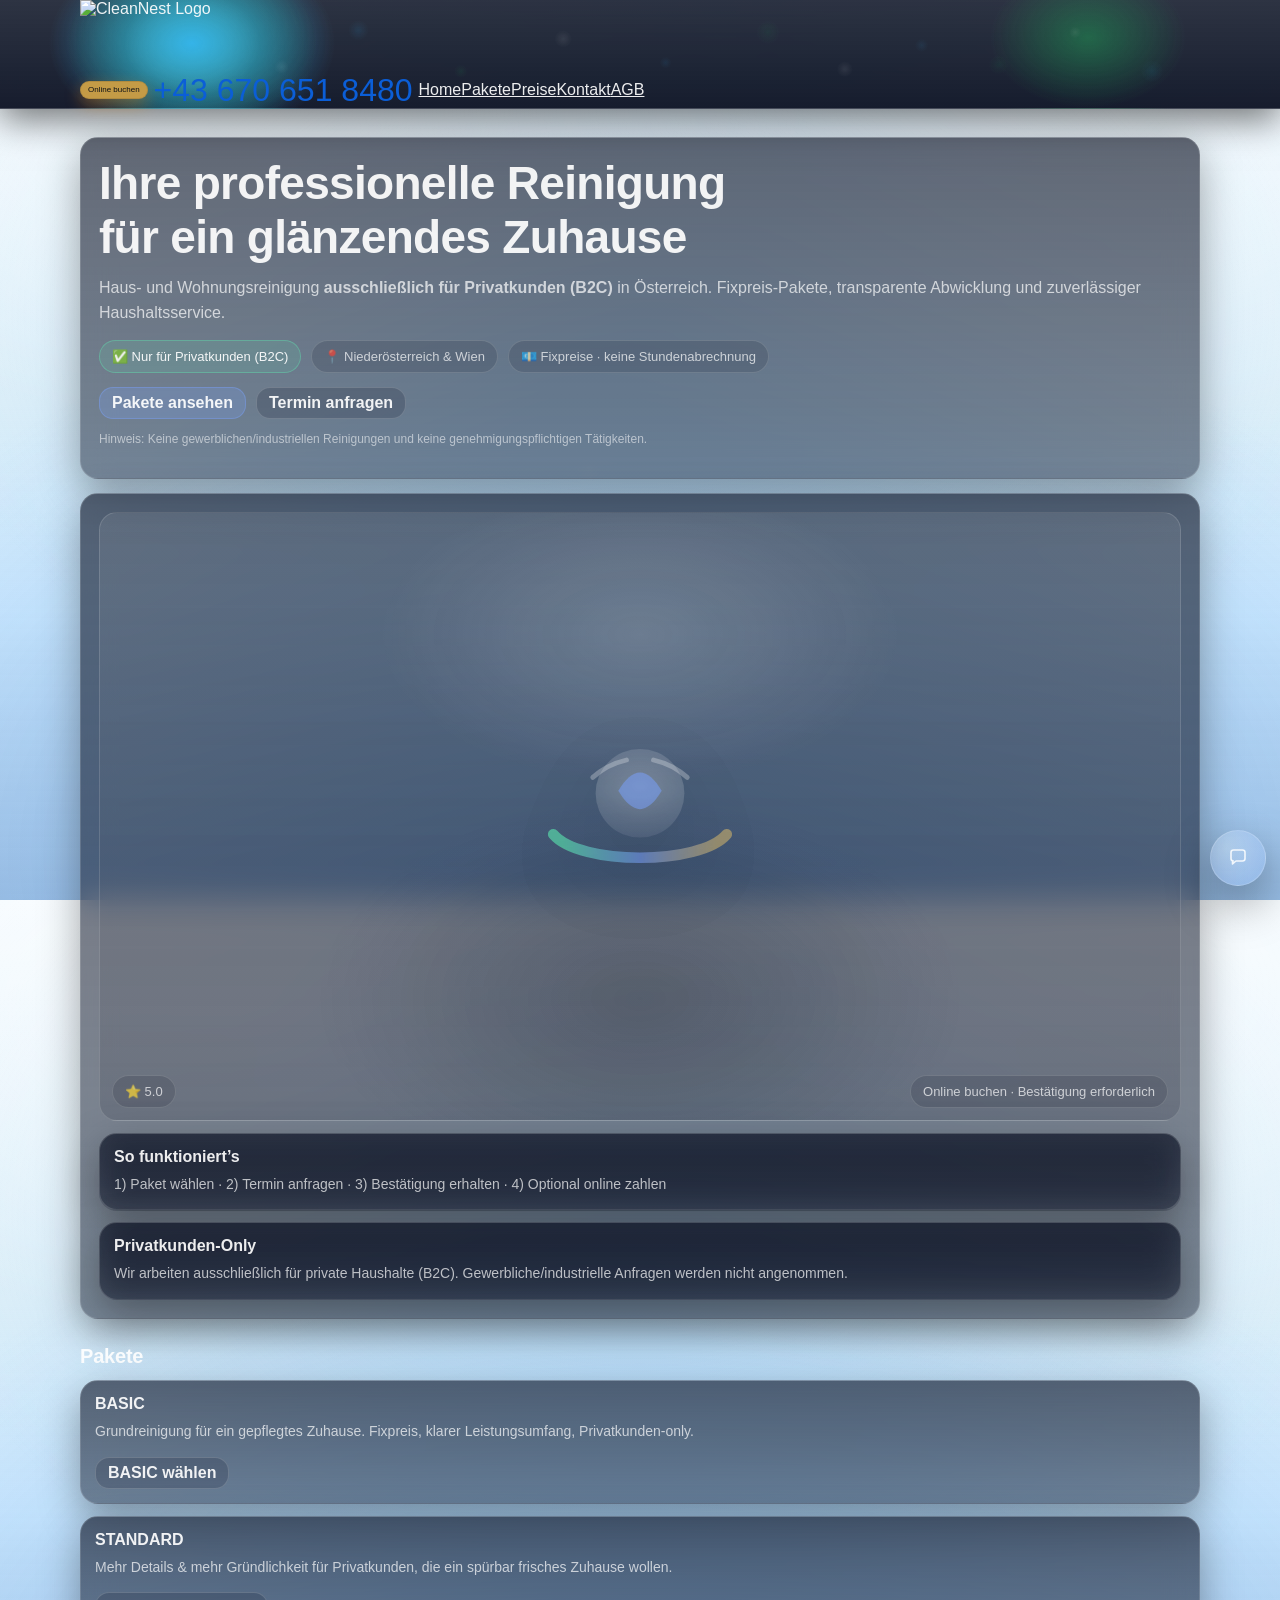
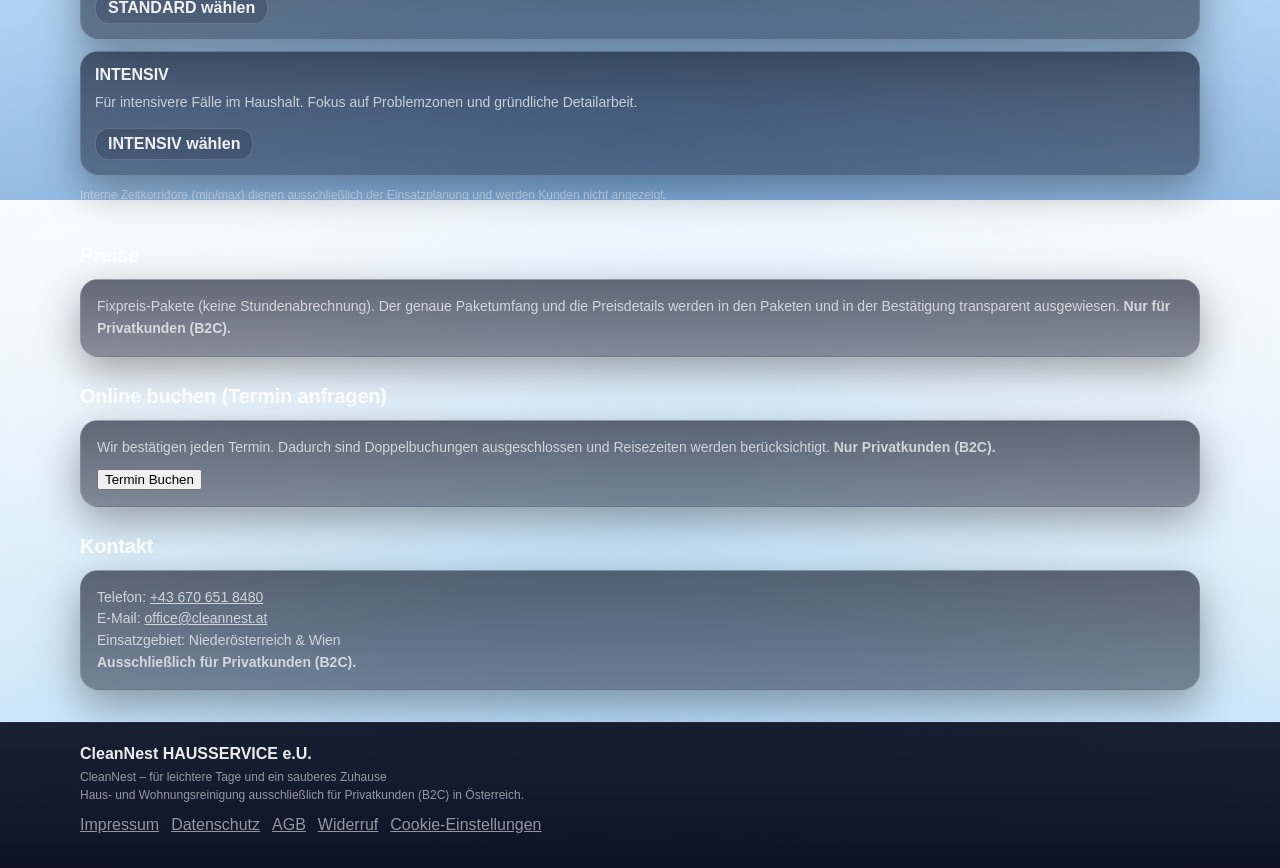
==== commit 5cb6f2ef: "index.html aktualisieren" ====
--- a/index.html
+++ b/index.html
@@ -724,6 +724,13 @@
           </p>
 
           <form id="cnBookingForm" autocomplete="on">
+            <section id="cnCtaGate" class="cn-cta-gate">
+            <button type="button" id="cnOpenBooking" class="cn-cta-primary">
+                Termin Buchen
+  </button>
+</section>
+
+<section id="cnPackOnly" hidden>
             <div class="formGrid">
               <label>
                 <span style="font-size:12px; color:var(--muted); font-weight:900;">Paket</span>
@@ -733,7 +740,12 @@
                   <option value="intensiv">INTENSIV</option>
                 </select>
               </label>
-
+                </div>
+                 </section>
+                  <section id="cnFormRest" hidden>
+                   <div class="formGrid">
+              
+              
               <label>
                 <span style="font-size:12px; color:var(--muted); font-weight:900;">Name</span>
                 <input class="field" id="cnName" name="name" required />
@@ -849,7 +861,8 @@
                 Online-Zahlung nur nach bestätigtem Termin und nur durch Ihre aktive Auswahl (keine automatische Abbuchung).
               </p>
             </div>
-          </form>
+           </section>
+           </form>
         </div>
       </div>
     </section>
@@ -1095,5 +1108,29 @@
 })();
 </script>
 
+      <script>
+(function(){
+  var btn = document.getElementById("cnOpenBooking");
+  var gate = document.getElementById("cnCtaGate");
+  var packOnly = document.getElementById("cnPackOnly");
+  var rest = document.getElementById("cnFormRest");
+  var pack = document.getElementById("cnPack");
+
+  if(btn){
+    btn.addEventListener("click", function(){
+      gate.hidden = true;
+      packOnly.hidden = false;
+    });
+  }
+  if(pack){
+    pack.addEventListener("change", function(){
+      if(String(pack.value||"").trim()){
+        rest.hidden = false;
+      }
+    });
+  }
+})();
+</script>
+
 </body>
 </html>
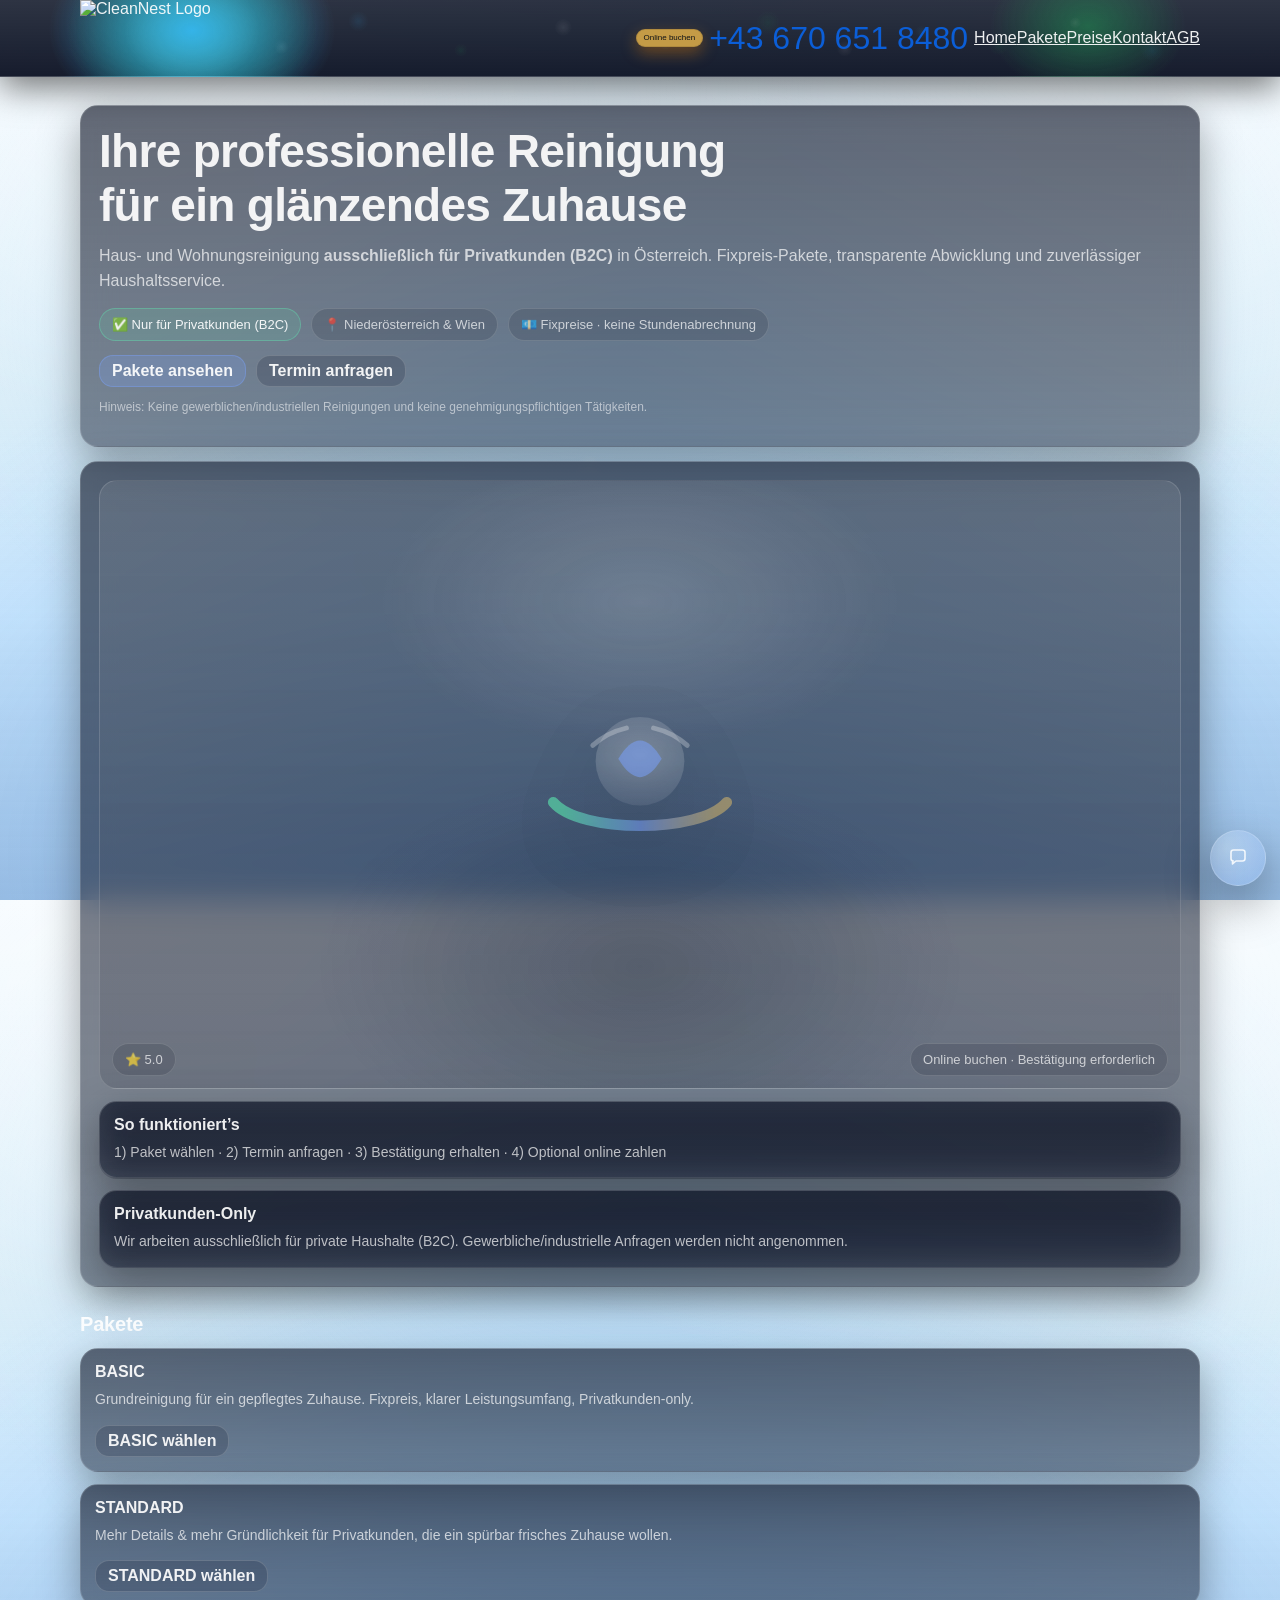
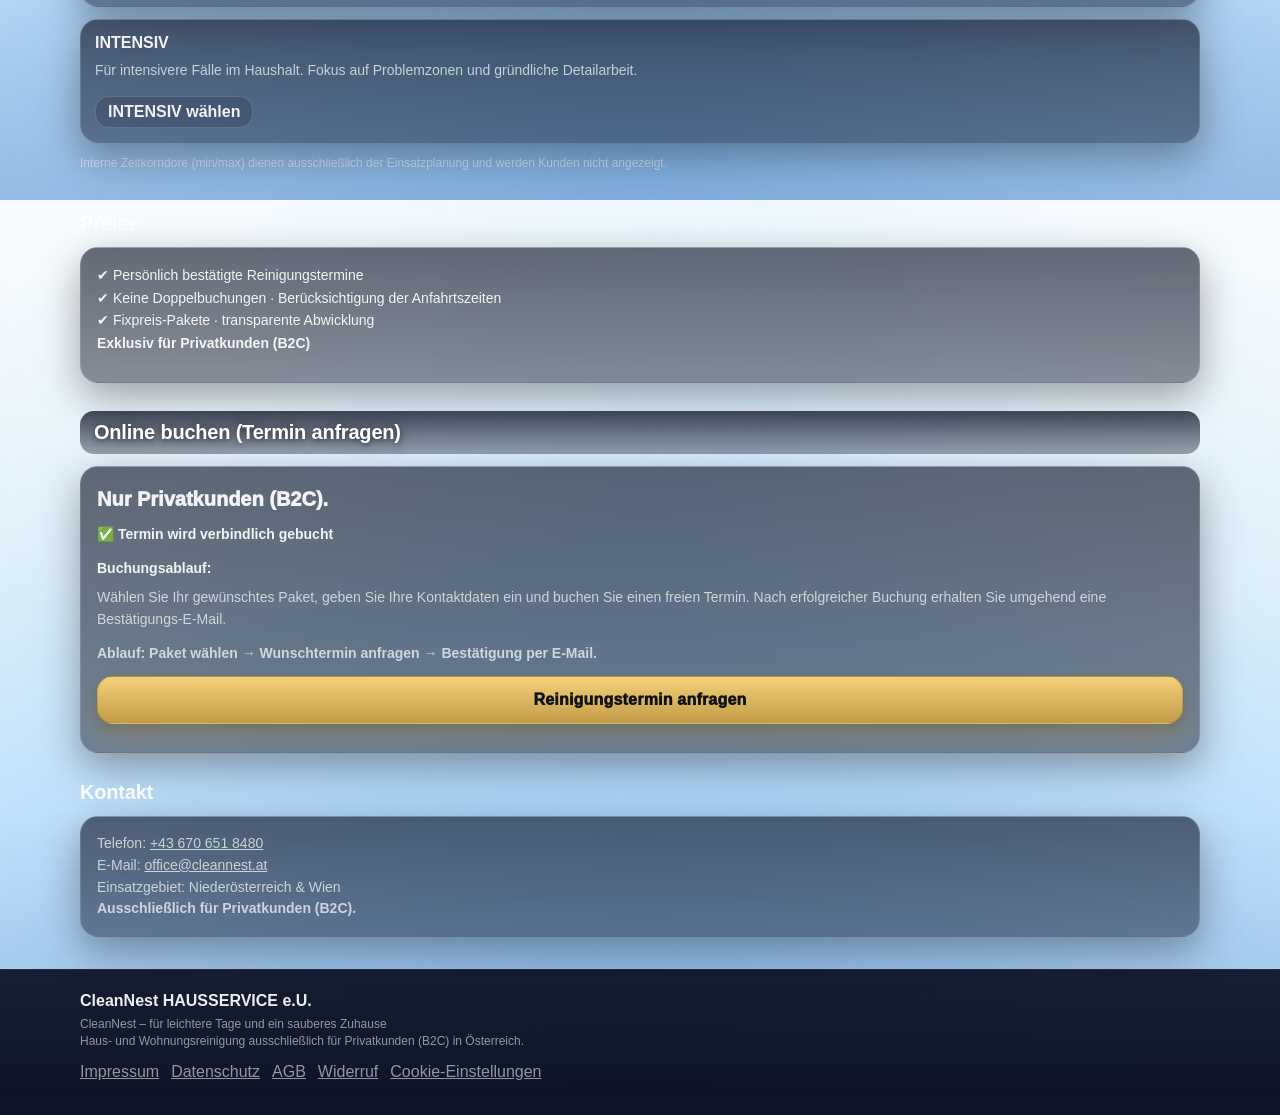
==== commit a02a6355: "index.html erstellen" ====
--- a/index.html
+++ b/index.html
@@ -1,11 +1,7 @@
 <!doctype html>
 <html lang="de">
   <head>
-  <script 
-  id="cookieyes" 
-  type="text/javascript" 
-  src="https://cdn-cookieyes.com/client_data/bb3beaa883611bba0b8f24974775c5d5/script.js">
-</script>
+ <!-- Start cookieyes banner --> <script id="cookieyes" type="text/javascript" src="https://cdn-cookieyes.com/client_data/24a6186d2ac62fcb1afba0dfb9368996/script.js"></script> <!-- End cookieyes banner -->
 
 
     <meta charset="utf-8" />
@@ -202,7 +198,38 @@
   .field:focus{ border-color: rgba(122,162,255,.45); box-shadow: 0 0 0 3px rgba(122,162,255,.14); }
   .formGrid{ display:grid; grid-template-columns: 1fr; gap:10px; }
 
-  /* Footer */
+     /* ===== Booking CTA Gate (Website-CTA) ===== */
+.cn-cta-gate{
+  display:block;
+  margin: 4px 0 12px;
+}
+
+.cn-cta-primary{
+  width:100%;
+  appearance:none;
+  border:1px solid rgba(0,0,0,.12);
+  background: linear-gradient(180deg, #f3d17a, #c49b46);
+  color:#0f1216;
+  border-radius: 16px;
+  padding: 14px 16px;
+  font-weight: 950;
+  font-size: 16px;
+  letter-spacing: .2px;
+  text-align:center;
+  cursor:pointer;
+  box-shadow: 0 12px 28px rgba(196,155,70,.35), 0 6px 14px rgba(0,0,0,.22);
+}
+
+.cn-cta-primary:active{
+  transform: translateY(1px);
+}
+
+.cn-cta-primary:focus{
+  outline:none;
+  box-shadow: 0 0 0 4px rgba(196,155,70,.35), 0 12px 28px rgba(196,155,70,.35), 0 6px 14px rgba(0,0,0,.22);
+}
+
+    /* Footer */
   footer{ margin-top:18px; padding:22px 0 34px; border-top:1px solid rgba(255,255,255,.10); }
   .footGrid{ display:grid; grid-template-columns: 1fr; gap:12px; }
   .legalLinks{ display:flex; flex-wrap:wrap; gap:12px; color:var(--muted); }
@@ -534,49 +561,56 @@
 
 html{ scroll-behavior:smooth; }
 
+.bookingTitle{
+  color:#ffffff;
+  font-weight:900;
+  text-shadow:
+    0 2px 6px rgba(0,0,0,.55),
+    0 0 18px rgba(0,0,0,.35);
+  background: linear-gradient(
+    180deg,
+    rgba(10,16,34,.75),
+    rgba(10,16,34,.35)
+  );
+  padding: 10px 14px;
+  border-radius: 14px;
+}
+
 </style>
    </head>
 
 <body>
-  <header class="topbar">
-    <div class="topbarWrap">
-      <div class="toprow">
-        <!-- BAL: feliratos logo (nagyobb) -->
-        <a class="brand" href="#home" aria-label="CleanNest Startseite">
-          <img src="/assets/brand/logo.png" class="brandLogoSmall" alt="CleanNest Logo" />
+     <header class="topbar">
+     <div class="topbarWrap">
+    <div class="toprow">
+      <a class="brand" href="#home" aria-label="CleanNest Startseite">
+        <img src="/assets/brand/logo.png" class="brandLogoSmall" alt="CleanNest Logo" />
+      </a>
+
+      <img src="/assets/brand/logo-icon.png" class="heroBanner" alt="CleanNest Icon" />
+
+      <div class="actions">
+        <a class="btn primary topbarCta" href="#buchung" aria-label="Online buchen">Online buchen</a>
+
+        <a class="phoneLink" href="tel:+436706518480" aria-label="Telefon">
+          <span class="phoneNum">+43 670 651 8480</span>
         </a>
-          <button class="btn hamb" id="cnHamb" type="button" aria-label="Menü öffnen">
-            Menü
-          </button>
-        </div>
-        
-        <!-- KÖZÉP: nagy ikon (felirat nélkül) -->
-        <img src="/assets/brand/logo-icon.png" class="heroBanner" alt="CleanNest Icon" />
-
-        <!-- JOBB: telefonszám (ikon nélkül, kék) + Online buchen + hamburger -->
-        <div class="actions">
-        
-         <a class="btn primary topbarCta" href="#buchung" aria-label="Online buchen">
-           Online buchen
-         </a>
-       
-             <a class="phoneLink" href="tel:+436706518480" aria-label="Telefon">
-          <span class="phoneNum">+43 670 651 8480</span>
-          </a>
-          
+
         <nav class="desktopNav" aria-label="Hauptnavigation">
-        <a href="#home">Home</a>
-        <a href="#pakete">Pakete</a>
-        <a href="#preise">Preise</a>
-        <a href="#kontakt">Kontakt</a>
-        <a href="/agb.html">AGB</a>
-      </nav>
-        </div>
-     </div>
-  </header>
-
- 
-     <!-- Mobile Menu -->
+          <a href="#home">Home</a>
+          <a href="#pakete">Pakete</a>
+          <a href="#preise">Preise</a>
+          <a href="#kontakt">Kontakt</a>
+          <a href="/agb.html">AGB</a>
+        </nav>
+      </div>
+
+      <button class="btn hamb" id="cnHamb" type="button" aria-label="Menü öffnen">Menü</button>
+    </div>
+  </div>
+</header>
+            
+            <!-- Mobile Menu -->
   <div class="mobileMenuScrim" id="cnMenuScrim"></div>
   <div class="mobileMenu glass" id="cnMenu" role="dialog" aria-label="Menü">
     <div class="row">
@@ -705,32 +739,54 @@
       <div class="wrap">
         <h2 class="h2">Preise</h2>
         <div class="glass card" style="padding:16px;">
-          <p style="margin:0; color:var(--dim); line-height:1.55;">
-            Fixpreis-Pakete (keine Stundenabrechnung). Der genaue Paketumfang und die Preisdetails werden in den Paketen und in der Bestätigung transparent ausgewiesen.
-            <strong>Nur für Privatkunden (B2C).</strong>
-          </p>
+          <p style="margin:0 0 12px; color:var(--tx); line-height:1.6; fo
+          -weight:600;">
+          ✔ Persönlich bestätigte Reinigungstermine<br>
+          ✔ Keine Doppelbuchungen · Berücksichtigung der Anfahrtszeiten<br>
+          ✔ Fixpreis-Pakete · transparente Abwicklung<br>
+         <strong>Exklusiv für Privatkunden (B2C)</strong>
+        </p>
         </div>
       </div>
     </section>
 
     <section id="buchung" class="block">
       <div class="wrap">
-        <h2 class="h2">Online buchen (Termin anfragen)</h2>
+        <h2 class="h2 bookingTitle">
+        Online buchen (Termin anfragen)
+       </h2>
 
         <div class="glass card" style="padding:16px;">
-          <p style="margin:0 0 10px; color:var(--dim); line-height:1.55;">
-            Wir bestätigen jeden Termin. Dadurch sind Doppelbuchungen ausgeschlossen und Reisezeiten werden berücksichtigt.
-            <strong>Nur Privatkunden (B2C).</strong>
-          </p>
+         <p style="margin:0 0 12px; line-height:1.6;">
+        <span style="display:block; font-size:20px; font-weight:950; color:var(--tx);">
+         Nur Privatkunden (B2C).
+      </span>
+
+      <span style="display:block; margin-top:8px; font-weight:800; color:var(--tx);">
+         ✅ Termin wird verbindlich gebucht
+     </span>
+
+  <span style="display:block; margin-top:12px; font-weight:900; color:var(--tx);">
+    Buchungsablauf:
+  </span>
+
+  <span style="display:block; margin-top:6px; color:var(--dim);">
+    Wählen Sie Ihr gewünschtes Paket, geben Sie Ihre Kontaktdaten ein und buchen Sie einen freien Termin.
+         Nach erfolgreicher Buchung erhalten Sie umgehend eine Bestätigungs-E-Mail.
+     </span>
+    </p>
+        <p style="margin:0 0 12px; color:var(--dim); line-height:1.55; font-weight:700;">
+         Ablauf: <span style="font-weight:900;">Paket wählen</span> → <span style="font-weight:900;">Wunschtermin            anfragen</span> → <span style="font-weight:900;">Bestätigung per E-Mail</span>.
+         </p>
 
           <form id="cnBookingForm" autocomplete="on">
             <section id="cnCtaGate" class="cn-cta-gate">
             <button type="button" id="cnOpenBooking" class="cn-cta-primary">
-                Termin Buchen
-  </button>
-</section>
-
-<section id="cnPackOnly" hidden>
+                Reinigungstermin anfragen
+      </button>  
+    </section>
+
+           <section id="cnPackOnly" hidden>
             <div class="formGrid">
               <label>
                 <span style="font-size:12px; color:var(--muted); font-weight:900;">Paket</span>
@@ -746,25 +802,97 @@
                    <div class="formGrid">
               
               
-              <label>
-                <span style="font-size:12px; color:var(--muted); font-weight:900;">Name</span>
-                <input class="field" id="cnName" name="name" required />
-              </label>
-
-              <label>
-                <span style="font-size:12px; color:var(--muted); font-weight:900;">Telefon</span>
-                <input class="field" id="cnPhone" name="phone" inputmode="tel" required />
-              </label>
-
-                 <label>
-              <span style="font-size:12px; color:var(--muted); font-weight:900;">E-Mail</span>
-                <input class="field" id="cnEmail" name="email" type="email" autocomplete="email" required />
-                </label>
-             
-              <label>
-                <span style="font-size:12px; color:var(--muted); font-weight:900;">Adresse (für Reisezeit &amp; Verfügbarkeit)</span>
-                <input class="field" id="cnAddress" name="address" required />
-              </label>
+         <label>
+  <span style="font-size:12px; color:var(--muted); font-weight:900;">Vorname</span>
+  <input
+    class="field"
+    id="cnFirstName"
+    name="first_name"
+    autocomplete="given-name"
+    required
+  />
+</label>
+
+<label>
+  <span style="font-size:12px; color:var(--muted); font-weight:900;">Nachname</span>
+  <input
+    class="field"
+    id="cnLastName"
+    name="last_name"
+    autocomplete="family-name"
+    required
+  />
+</label>
+
+  <label>
+  <span style="font-size:12px; color:var(--muted); font-weight:900;">E-Mail-Adresse</span>
+  <input
+    class="field"
+    id="cnEmail"
+    name="email"
+    type="email"
+    autocomplete="email"
+    required
+  />
+</label>
+
+<label>
+  <span style="font-size:12px; color:var(--muted); font-weight:900;">Telefon</span>
+  <div style="display:flex; gap:10px; align-items:center;">
+    <div
+      class="field"
+      style="width:92px; text-align:center; font-weight:900; color:var(--tx); opacity:.95; pointer-events:none; user-select:none;"
+    >
+      +43
+    </div>
+    <input
+      class="field"
+      id="cnPhone"
+      name="phone_local"
+      inputmode="numeric"
+      autocomplete="tel-national"
+      placeholder="6706513480"
+      required
+    />
+  </div>
+  <div class="note" style="margin-top:6px;">
+    Bitte ohne +43 eingeben (nur Ziffern), z.B. 6780000000
+  </div>
+</label>
+
+<label>
+  <span style="font-size:12px; color:var(--muted); font-weight:900;">Straße &amp; Hausnummer</span>
+  <input
+    class="field"
+    id="cnStreet"
+    name="street"
+    autocomplete="street-address"
+    required
+  />
+</label>
+
+<label>
+  <span style="font-size:12px; color:var(--muted); font-weight:900;">PLZ</span>
+  <input
+    class="field"
+    id="cnZip"
+    name="zip"
+    inputmode="numeric"
+    autocomplete="postal-code"
+    required
+  />
+</label>
+
+<label>
+  <span style="font-size:12px; color:var(--muted); font-weight:900;">Ort</span>
+  <input
+    class="field"
+    id="cnCity"
+    name="city"
+    autocomplete="address-level2"
+    required
+  />
+</label>
 
               <!-- 14 Tage (FAGG) – Info (aufklappbar) + Pflicht-Lesen + Ja/Nein + Timestamp -->
       <div class="cn-consent14d" id="cnConsent14dBlock">
